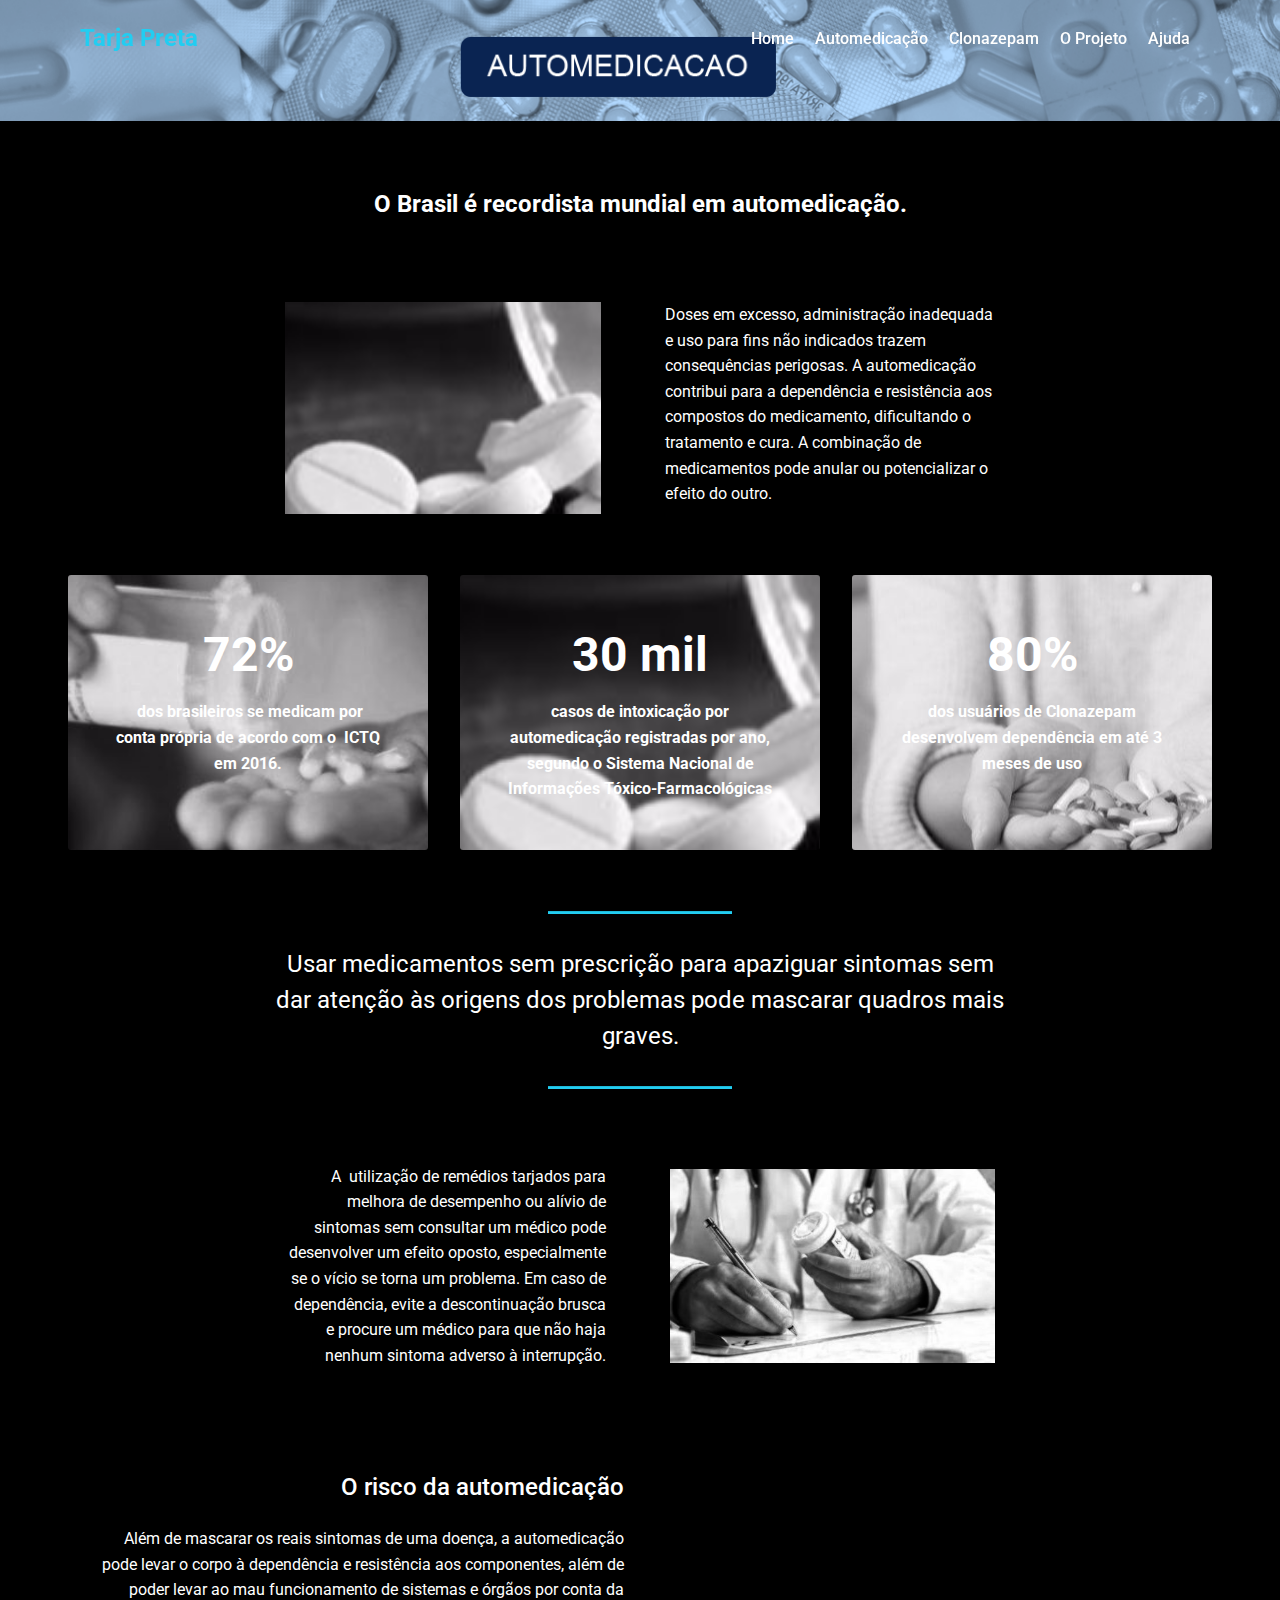
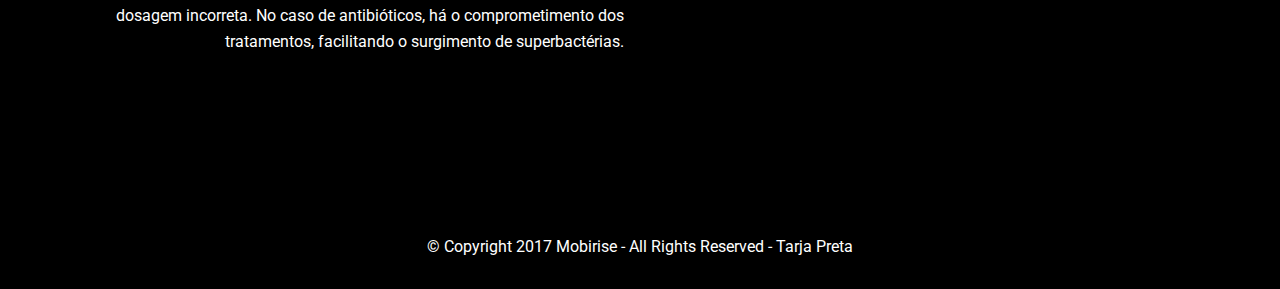
==== page1.html @ 8d2a2f3f "create github pages" ====
<!DOCTYPE html>
<html >
<head>
  <!-- Site made with Mobirise Website Builder v4.7.7, https://mobirise.com -->
  <meta charset="UTF-8">
  <meta http-equiv="X-UA-Compatible" content="IE=edge">
  <meta name="generator" content="Mobirise v4.7.7, mobirise.com">
  <meta name="viewport" content="width=device-width, initial-scale=1, minimum-scale=1">
  <link rel="shortcut icon" href="assets/images/logo-pequeno-100x100.png" type="image/x-icon">
  <meta name="description" content="Web Builder Description">
  <title>Automedicação</title>
  <link rel="stylesheet" href="assets/web/assets/mobirise-icons/mobirise-icons.css">
  <link rel="stylesheet" href="assets/tether/tether.min.css">
  <link rel="stylesheet" href="assets/bootstrap/css/bootstrap.min.css">
  <link rel="stylesheet" href="assets/bootstrap/css/bootstrap-grid.min.css">
  <link rel="stylesheet" href="assets/bootstrap/css/bootstrap-reboot.min.css">
  <link rel="stylesheet" href="assets/dropdown/css/style.css">
  <link rel="stylesheet" href="assets/theme/css/style.css">
  <link rel="stylesheet" href="assets/mobirise/css/mbr-additional.css" type="text/css">
  
  
  
</head>
<body>
  <section class="menu cid-qTkzRZLJNu" once="menu" id="menu1-8">

    

    <nav class="navbar navbar-expand beta-menu navbar-dropdown align-items-center navbar-fixed-top navbar-toggleable-sm bg-color transparent">
        <button class="navbar-toggler navbar-toggler-right" type="button" data-toggle="collapse" data-target="#navbarSupportedContent" aria-controls="navbarSupportedContent" aria-expanded="false" aria-label="Toggle navigation">
            <div class="hamburger">
                <span></span>
                <span></span>
                <span></span>
                <span></span>
            </div>
        </button>
        <div class="menu-logo">
            <div class="navbar-brand">
                
                <span class="navbar-caption-wrap"><a class="navbar-caption text-primary display-5" href="https://mobirise.com">
                        Tarja Preta</a></span>
            </div>
        </div>
        <div class="collapse navbar-collapse" id="navbarSupportedContent">
            <ul class="navbar-nav nav-dropdown nav-right" data-app-modern-menu="true"><li class="nav-item">
                    <a class="nav-link link text-white display-4" href="index.html">
                        
                        Home</a>
                </li><li class="nav-item">
                    <a class="nav-link link text-white display-4" href="page1.html">
                        
                        Automedicação</a>
                </li>
                <li class="nav-item dropdown"><a class="nav-link link text-white display-4" href="page2.html">
                        
                        Clonazepam</a></li><li class="nav-item"><a class="nav-link link text-white display-4" href="page3.html">
                        
                        O Projeto</a></li><li class="nav-item"><a class="nav-link link text-white display-4" href="page4.html">
                        
                        Ajuda</a></li></ul>
            
        </div>
    </nav>
</section>

<section class="engine"><a href="https://mobirise.me/q">free responsive website templates</a></section><section class="mbr-section content5 cid-qTKZDHX40j" id="content5-d">

    

    

    <div class="container">
        <div class="media-container-row">
            <div class="title col-12 col-md-8">
                
                
                
                
            </div>
        </div>
    </div>
</section>

<section class="mbr-section article content10 cid-qTW9pEut7F" id="content10-1d">
    
     

    <div class="container">
        <div class="inner-container" style="width: 66%;">
            <hr class="line" style="width: 25%;">
            <div class="section-text align-center mbr-white mbr-fonts-style display-5"><strong>O Brasil é recordista mundial em automedicação.</strong></div>
            <hr class="line" style="width: 25%;">
        </div>
    </div>
</section>

<section class="mbr-section content6 cid-qTKZOIZbPS" id="content6-e">
    
     
    
    <div class="container">
        <div class="media-container-row">
            <div class="col-12 col-md-8">
                <div class="media-container-row">
                    <div class="mbr-figure" style="width: 105%;">
                      <img src="assets/images/barra-rolagem-2-500x300.jpg" alt="Mobirise" title="">  
                    </div>
                    <div class="media-content">
                        <div class="mbr-section-text">
                            <p class="mbr-text mb-0 mbr-fonts-style display-7">Doses em excesso, administração inadequada e uso para fins não indicados trazem consequências perigosas. A automedicação contribui para a dependência e resistência aos compostos do medicamento, dificultando o tratamento e cura.&nbsp;A combinação de medicamentos pode anular ou potencializar o efeito do outro.</p>
                        </div>
                    </div>
                </div>
            </div>
        </div>
    </div>
</section>

<section class="features13 cid-qTW7LGltua" id="features13-19">

    

    
    <div class="container">
        

        <div class="media-container-row container">
            <div class="card col-12 col-md-6 p-5 m-3 align-center col-lg-4">
                <div class="card-img">
                    <img src="assets/images/barra-rolagem-1-500x300.jpg" alt="Mobirise" title="">
                </div>
                <h4 class="card-title py-2 mbr-fonts-style display-2"><strong>
                    72%</strong></h4>
                <p class="mbr-text mbr-fonts-style display-7"><strong>&nbsp;dos brasileiros se medicam por conta própria de acordo com o &nbsp;ICTQ em 2016.</strong></p>
            </div>
            <div class="card col-12 col-md-6 p-5 m-3 align-center col-lg-4">
                <div class="card-img">
                    <img src="assets/images/barra-rolagem-2-500x300.jpg" alt="Mobirise" title="">
                </div>
                <h4 class="card-title py-2 mbr-fonts-style display-2"><strong>
                    30 mil</strong></h4>
                <p class="mbr-text mbr-fonts-style display-7"><strong>
                    casos de intoxicação por automedicação registradas por ano, segundo o&nbsp;Sistema Nacional de Informações Tóxico-Farmacológicas</strong></p>
            </div>
            <div class="card col-12 col-md-6 p-5 m-3 align-center col-lg-4">
                <div class="card-img">
                    <img src="assets/images/oie-3205246hn3detlv-1-680x453.jpg" alt="Mobirise" title="">
                </div>
                <h4 class="card-title py-2 mbr-fonts-style display-2"><strong>
                    80%</strong></h4>
                <p class="mbr-text mbr-fonts-style display-7"><strong>
                    dos usuários de Clonazepam desenvolvem dependência em até 3 meses de uso</strong></p>
            </div>    
        </div>
</div></section>

<section class="mbr-section article content10 cid-qTWg0b1UxI" id="content10-1e">
    
     

    <div class="container">
        <div class="inner-container" style="width: 66%;">
            <hr class="line" style="width: 25%;">
            <div class="section-text align-center mbr-white mbr-fonts-style display-5"><font color="#22cdf1">Usar medicamentos sem prescrição para apaziguar sintomas sem dar atenção às origens dos problemas pode mascarar quadros mais graves.
</font></div>
            <hr class="line" style="width: 25%;">
        </div>
    </div>
</section>

<section class="mbr-section content7 cid-qTKZUzGWSb" id="content7-f">
          
    

    <div class="container">
        <div class="media-container-row">
            <div class="col-12 col-md-8">
                <div class="media-container-row">
                    <div class="media-content">
                        <div class="mbr-section-text">
                            <p class="mbr-text align-right mb-0 mbr-fonts-style display-7">A&nbsp; utilização de remédios tarjados para melhora de desempenho ou alívio de sintomas sem consultar um médico pode desenvolver um efeito oposto, especialmente se o vício se torna um problema. Em caso de dependência, evite a descontinuação brusca e procure um médico para que não haja nenhum sintoma adverso à interrupção.</p>
                        </div>
                    </div>
                    <div class="mbr-figure" style="width: 110%;">
                     <img src="assets/images/barra-rolagem-5-500x300.jpg" alt="Mobirise" title="">  
                    </div>
                </div>
            </div>
        </div>
    </div>
</section>

<section class="header7 cid-qTWEpQkMTH" id="header7-1p">

    

    

    <div class="container">
        <div class="media-container-row">

            <div class="media-content align-right">
                <h1 class="mbr-section-title mbr-white pb-3 mbr-fonts-style display-5">O risco da automedicação</h1>
                <div class="mbr-section-text mbr-white pb-3">
                    <p class="mbr-text mbr-fonts-style display-7">Além de mascarar os reais sintomas de uma doença, a automedicação pode levar o corpo à dependência e resistência aos componentes, além de poder levar ao mau funcionamento de sistemas e órgãos por conta da dosagem incorreta. No caso de antibióticos, há o comprometimento dos tratamentos, facilitando o surgimento de superbactérias.</p>
                </div>
                
            </div>

            <div class="mbr-figure" style="width: 100%;"><iframe class="mbr-embedded-video" src="https://www.youtube.com/embed/kv5nPQVNWh4?rel=0&amp;amp;showinfo=0&amp;autoplay=0&amp;loop=0" width="1280" height="720" frameborder="0" allowfullscreen></iframe></div>

        </div>
    </div>
</section>

<section once="" class="cid-qTWEsjtRiO" id="footer6-1q">

    

    

    <div class="container">
        <div class="media-container-row align-center mbr-white">
            <div class="col-12">
                <p class="mbr-text mb-0 mbr-fonts-style display-7">
                    © Copyright 2017 Mobirise - All Rights Reserved - Tarja Preta</p>
            </div>
        </div>
    </div>
</section>


  <script src="assets/web/assets/jquery/jquery.min.js"></script>
  <script src="assets/popper/popper.min.js"></script>
  <script src="assets/tether/tether.min.js"></script>
  <script src="assets/bootstrap/js/bootstrap.min.js"></script>
  <script src="assets/smoothscroll/smooth-scroll.js"></script>
  <script src="assets/dropdown/js/script.min.js"></script>
  <script src="assets/touchswipe/jquery.touch-swipe.min.js"></script>
  <script src="assets/theme/js/script.js"></script>
  
  
</body>
</html>
---- assets/web/assets/mobirise-icons/mobirise-icons.css ----
@font-face {
  font-family: 'MobiriseIcons';
  src:  url('mobirise-icons.eot?spat4u');
  src:  url('mobirise-icons.eot?spat4u#iefix') format('embedded-opentype'),
    url('mobirise-icons.ttf?spat4u') format('truetype'),
    url('mobirise-icons.woff?spat4u') format('woff'),
    url('mobirise-icons.svg?spat4u#MobiriseIcons') format('svg');
  font-weight: normal;
  font-style: normal;
}

[class^="mbri-"], [class*=" mbri-"] {
  /* use !important to prevent issues with browser extensions that change fonts */
  font-family: MobiriseIcons !important;
  speak: none;
  font-style: normal;
  font-weight: normal;
  font-variant: normal;
  text-transform: none;
  line-height: 1;

  /* Better Font Rendering =========== */
  -webkit-font-smoothing: antialiased;
  -moz-osx-font-smoothing: grayscale;
}

.mbri-add-submenu:before {
  content: "\e900";
}
.mbri-alert:before {
  content: "\e901";
}
.mbri-align-center:before {
  content: "\e902";
}
.mbri-align-justify:before {
  content: "\e903";
}
.mbri-align-left:before {
  content: "\e904";
}
.mbri-align-right:before {
  content: "\e905";
}
.mbri-android:before {
  content: "\e906";
}
.mbri-apple:before {
  content: "\e907";
}
.mbri-arrow-down:before {
  content: "\e908";
}
.mbri-arrow-next:before {
  content: "\e909";
}
.mbri-arrow-prev:before {
  content: "\e90a";
}
.mbri-arrow-up:before {
  content: "\e90b";
}
.mbri-bold:before {
  content: "\e90c";
}
.mbri-bookmark:before {
  content: "\e90d";
}
.mbri-bootstrap:before {
  content: "\e90e";
}
.mbri-briefcase:before {
  content: "\e90f";
}
.mbri-browse:before {
  content: "\e910";
}
.mbri-bulleted-list:before {
  content: "\e911";
}
.mbri-calendar:before {
  content: "\e912";
}
.mbri-camera:before {
  content: "\e913";
}
.mbri-cart-add:before {
  content: "\e914";
}
.mbri-cart-full:before {
  content: "\e915";
}
.mbri-cash:before {
  content: "\e916";
}
.mbri-change-style:before {
  content: "\e917";
}
.mbri-chat:before {
  content: "\e918";
}
.mbri-clock:before {
  content: "\e919";
}
.mbri-close:before {
  content: "\e91a";
}
.mbri-cloud:before {
  content: "\e91b";
}
.mbri-code:before {
  content: "\e91c";
}
.mbri-contact-form:before {
  content: "\e91d";
}
.mbri-credit-card:before {
  content: "\e91e";
}
.mbri-cursor-click:before {
  content: "\e91f";
}
.mbri-cust-feedback:before {
  content: "\e920";
}
.mbri-database:before {
  content: "\e921";
}
.mbri-delivery:before {
  content: "\e922";
}
.mbri-desktop:before {
  content: "\e923";
}
.mbri-devices:before {
  content: "\e924";
}
.mbri-down:before {
  content: "\e925";
}
.mbri-download:before {
  content: "\e989";
}
.mbri-drag-n-drop:before {
  content: "\e927";
}
.mbri-drag-n-drop2:before {
  content: "\e928";
}
.mbri-edit:before {
  content: "\e929";
}
.mbri-edit2:before {
  content: "\e92a";
}
.mbri-error:before {
  content: "\e92b";
}
.mbri-extension:before {
  content: "\e92c";
}
.mbri-features:before {
  content: "\e92d";
}
.mbri-file:before {
  content: "\e92e";
}
.mbri-flag:before {
  content: "\e92f";
}
.mbri-folder:before {
  content: "\e930";
}
.mbri-gift:before {
  content: "\e931";
}
.mbri-github:before {
  content: "\e932";
}
.mbri-globe:before {
  content: "\e933";
}
.mbri-globe-2:before {
  content: "\e934";
}
.mbri-growing-chart:before {
  content: "\e935";
}
.mbri-hearth:before {
  content: "\e936";
}
.mbri-help:before {
  content: "\e937";
}
.mbri-home:before {
  content: "\e938";
}
.mbri-hot-cup:before {
  content: "\e939";
}
.mbri-idea:before {
  content: "\e93a";
}
.mbri-image-gallery:before {
  content: "\e93b";
}
.mbri-image-slider:before {
  content: "\e93c";
}
.mbri-info:before {
  content: "\e93d";
}
.mbri-italic:before {
  content: "\e93e";
}
.mbri-key:before {
  content: "\e93f";
}
.mbri-laptop:before {
  content: "\e940";
}
.mbri-layers:before {
  content: "\e941";
}
.mbri-left-right:before {
  content: "\e942";
}
.mbri-left:before {
  content: "\e943";
}
.mbri-letter:before {
  content: "\e944";
}
.mbri-like:before {
  content: "\e945";
}
.mbri-link:before {
  content: "\e946";
}
.mbri-lock:before {
  content: "\e947";
}
.mbri-login:before {
  content: "\e948";
}
.mbri-logout:before {
  content: "\e949";
}
.mbri-magic-stick:before {
  content: "\e94a";
}
.mbri-map-pin:before {
  content: "\e94b";
}
.mbri-menu:before {
  content: "\e94c";
}
.mbri-mobile:before {
  content: "\e94d";
}
.mbri-mobile2:before {
  content: "\e94e";
}
.mbri-mobirise:before {
  content: "\e94f";
}
.mbri-more-horizontal:before {
  content: "\e950";
}
.mbri-more-vertical:before {
  content: "\e951";
}
.mbri-music:before {
  content: "\e952";
}
.mbri-new-file:before {
  content: "\e953";
}
.mbri-numbered-list:before {
  content: "\e954";
}
.mbri-opened-folder:before {
  content: "\e955";
}
.mbri-pages:before {
  content: "\e956";
}
.mbri-paper-plane:before {
  content: "\e957";
}
.mbri-paperclip:before {
  content: "\e958";
}
.mbri-photo:before {
  content: "\e959";
}
.mbri-photos:before {
  content: "\e95a";
}
.mbri-pin:before {
  content: "\e95b";
}
.mbri-play:before {
  content: "\e95c";
}
.mbri-plus:before {
  content: "\e95d";
}
.mbri-preview:before {
  content: "\e95e";
}
.mbri-print:before {
  content: "\e95f";
}
.mbri-protect:before {
  content: "\e960";
}
.mbri-question:before {
  content: "\e961";
}
.mbri-quote-left:before {
  content: "\e962";
}
.mbri-quote-right:before {
  content: "\e963";
}
.mbri-refresh:before {
  content: "\e964";
}
.mbri-responsive:before {
  content: "\e965";
}
.mbri-right:before {
  content: "\e966";
}
.mbri-rocket:before {
  content: "\e967";
}
.mbri-sad-face:before {
  content: "\e968";
}
.mbri-sale:before {
  content: "\e969";
}
.mbri-save:before {
  content: "\e96a";
}
.mbri-search:before {
  content: "\e96b";
}
.mbri-setting:before {
  content: "\e96c";
}
.mbri-setting2:before {
  content: "\e96d";
}
.mbri-setting3:before {
  content: "\e96e";
}
.mbri-share:before {
  content: "\e96f";
}
.mbri-shopping-bag:before {
  content: "\e970";
}
.mbri-shopping-basket:before {
  content: "\e971";
}
.mbri-shopping-cart:before {
  content: "\e972";
}
.mbri-sites:before {
  content: "\e973";
}
.mbri-smile-face:before {
  content: "\e974";
}
.mbri-speed:before {
  content: "\e975";
}
.mbri-star:before {
  content: "\e976";
}
.mbri-success:before {
  content: "\e977";
}
.mbri-sun:before {
  content: "\e978";
}
.mbri-sun2:before {
  content: "\e979";
}
.mbri-tablet:before {
  content: "\e97a";
}
.mbri-tablet-vertical:before {
  content: "\e97b";
}
.mbri-target:before {
  content: "\e97c";
}
.mbri-timer:before {
  content: "\e97d";
}
.mbri-to-ftp:before {
  content: "\e97e";
}
.mbri-to-local-drive:before {
  content: "\e97f";
}
.mbri-touch-swipe:before {
  content: "\e980";
}
.mbri-touch:before {
  content: "\e981";
}
.mbri-trash:before {
  content: "\e982";
}
.mbri-underline:before {
  content: "\e983";
}
.mbri-unlink:before {
  content: "\e984";
}
.mbri-unlock:before {
  content: "\e985";
}
.mbri-up-down:before {
  content: "\e986";
}
.mbri-up:before {
  content: "\e987";
}
.mbri-update:before {
  content: "\e988";
}
.mbri-upload:before {
 content: "\e926"; 
}
.mbri-user:before {
  content: "\e98a";
}
.mbri-user2:before {
  content: "\e98b";
}
.mbri-users:before {
  content: "\e98c";
}
.mbri-video:before {
  content: "\e98d";
}
.mbri-video-play:before {
  content: "\e98e";
}
.mbri-watch:before {
  content: "\e98f";
}
.mbri-website-theme:before {
  content: "\e990";
}
.mbri-wifi:before {
  content: "\e991";
}
.mbri-windows:before {
  content: "\e992";
}
.mbri-zoom-out:before {
  content: "\e993";
}
.mbri-redo:before {
  content: "\e994";
}
.mbri-undo:before {
  content: "\e995";
}
---- assets/dropdown/css/style.css ----
.navbar-dropdown {
  left: 0;
  padding: 0;
  position: absolute;
  right: 0;
  top: 0;
  transition: all 0.45s ease;
  z-index: 1030;
  background: #282828; }
  .navbar-dropdown .navbar-logo {
    margin-right: 0.8rem;
    transition: margin 0.3s ease-in-out;
    vertical-align: middle; }
    .navbar-dropdown .navbar-logo img {
      height: 3.125rem;
      transition: all 0.3s ease-in-out; }
    .navbar-dropdown .navbar-logo.mbr-iconfont {
      font-size: 3.125rem;
      line-height: 3.125rem; }
  .navbar-dropdown .navbar-caption {
    font-weight: 700;
    white-space: normal;
    vertical-align: -4px;
    line-height: 3.125rem !important; }
    .navbar-dropdown .navbar-caption, .navbar-dropdown .navbar-caption:hover {
      color: inherit;
      text-decoration: none; }
  .navbar-dropdown .mbr-iconfont + .navbar-caption {
    vertical-align: -1px; }
  .navbar-dropdown.navbar-fixed-top {
    position: fixed; }
  .navbar-dropdown .navbar-brand span {
    vertical-align: -4px; }
  .navbar-dropdown.bg-color.transparent {
    background: none; }
  .navbar-dropdown.navbar-short .navbar-brand {
    padding: 0.625rem 0; }
    .navbar-dropdown.navbar-short .navbar-brand span {
      vertical-align: -1px; }
  .navbar-dropdown.navbar-short .navbar-caption {
    line-height: 2.375rem !important;
    vertical-align: -2px; }
  .navbar-dropdown.navbar-short .navbar-logo {
    margin-right: 0.5rem; }
    .navbar-dropdown.navbar-short .navbar-logo img {
      height: 2.375rem; }
    .navbar-dropdown.navbar-short .navbar-logo.mbr-iconfont {
      font-size: 2.375rem;
      line-height: 2.375rem; }
  .navbar-dropdown.navbar-short .mbr-table-cell {
    height: 3.625rem; }
  .navbar-dropdown .navbar-close {
    left: 0.6875rem;
    position: fixed;
    top: 0.75rem;
    z-index: 1000; }
  .navbar-dropdown .hamburger-icon {
    content: "";
    display: inline-block;
    vertical-align: middle;
    width: 16px;
    -webkit-box-shadow: 0 -6px 0 1px #282828,0 0 0 1px #282828,0 6px 0 1px #282828;
    -moz-box-shadow: 0 -6px 0 1px #282828,0 0 0 1px #282828,0 6px 0 1px #282828;
    box-shadow: 0 -6px 0 1px #282828,0 0 0 1px #282828,0 6px 0 1px #282828; }

.dropdown-menu .dropdown-toggle[data-toggle="dropdown-submenu"]::after {
  border-bottom: 0.35em solid transparent;
  border-left: 0.35em solid;
  border-right: 0;
  border-top: 0.35em solid transparent;
  margin-left: 0.3rem; }

.dropdown-menu .dropdown-item:focus {
  outline: 0; }

.nav-dropdown {
  font-size: 0.75rem;
  font-weight: 500;
  height: auto !important; }
  .nav-dropdown .nav-btn {
    padding-left: 1rem; }
  .nav-dropdown .link {
    margin: .667em 1.667em;
    font-weight: 500;
    padding: 0;
    transition: color .2s ease-in-out; }
    .nav-dropdown .link.dropdown-toggle {
      margin-right: 2.583em; }
      .nav-dropdown .link.dropdown-toggle::after {
        margin-left: .25rem;
        border-top: 0.35em solid;
        border-right: 0.35em solid transparent;
        border-left: 0.35em solid transparent;
        border-bottom: 0; }
      .nav-dropdown .link.dropdown-toggle[aria-expanded="true"] {
        margin: 0;
        padding: 0.667em 3.263em  0.667em 1.667em; }
  .nav-dropdown .link::after,
  .nav-dropdown .dropdown-item::after {
    color: inherit; }
  .nav-dropdown .btn {
    font-size: 0.75rem;
    font-weight: 700;
    letter-spacing: 0;
    margin-bottom: 0;
    padding-left: 1.25rem;
    padding-right: 1.25rem; }
  .nav-dropdown .dropdown-menu {
    border-radius: 0;
    border: 0;
    left: 0;
    margin: 0;
    padding-bottom: 1.25rem;
    padding-top: 1.25rem;
    position: relative; }
  .nav-dropdown .dropdown-submenu {
    margin-left: 0.125rem;
    top: 0; }
  .nav-dropdown .dropdown-item {
    font-weight: 500;
    line-height: 2;
    padding: 0.3846em 4.615em 0.3846em 1.5385em;
    position: relative;
    transition: color .2s ease-in-out, background-color .2s ease-in-out; }
    .nav-dropdown .dropdown-item::after {
      margin-top: -0.3077em;
      position: absolute;
      right: 1.1538em;
      top: 50%; }
    .nav-dropdown .dropdown-item:focus, .nav-dropdown .dropdown-item:hover {
      background: none; }

@media (max-width: 767px) {
  .nav-dropdown.navbar-toggleable-sm {
    bottom: 0;
    display: none;
    left: 0;
    overflow-x: hidden;
    position: fixed;
    top: 0;
    transform: translateX(-100%);
    -ms-transform: translateX(-100%);
    -webkit-transform: translateX(-100%);
    width: 18.75rem;
    z-index: 999; } }
.nav-dropdown.navbar-toggleable-xl {
  bottom: 0;
  display: none;
  left: 0;
  overflow-x: hidden;
  position: fixed;
  top: 0;
  transform: translateX(-100%);
  -ms-transform: translateX(-100%);
  -webkit-transform: translateX(-100%);
  width: 18.75rem;
  z-index: 999; }

.nav-dropdown-sm {
  display: block !important;
  overflow-x: hidden;
  overflow: auto;
  padding-top: 3.875rem; }
  .nav-dropdown-sm::after {
    content: "";
    display: block;
    height: 3rem;
    width: 100%; }
  .nav-dropdown-sm.collapse.in ~ .navbar-close {
    display: block !important; }
  .nav-dropdown-sm.collapsing, .nav-dropdown-sm.collapse.in {
    transform: translateX(0);
    -ms-transform: translateX(0);
    -webkit-transform: translateX(0);
    transition: all 0.25s ease-out;
    -webkit-transition: all 0.25s ease-out;
    background: #282828; }
  .nav-dropdown-sm.collapsing[aria-expanded="false"] {
    transform: translateX(-100%);
    -ms-transform: translateX(-100%);
    -webkit-transform: translateX(-100%); }
  .nav-dropdown-sm .nav-item {
    display: block;
    margin-left: 0 !important;
    padding-left: 0; }
  .nav-dropdown-sm .link,
  .nav-dropdown-sm .dropdown-item {
    border-top: 1px dotted rgba(255, 255, 255, 0.1);
    font-size: 0.8125rem;
    line-height: 1.6;
    margin: 0 !important;
    padding: 0.875rem 2.4rem 0.875rem 1.5625rem !important;
    position: relative;
    white-space: normal; }
    .nav-dropdown-sm .link:focus, .nav-dropdown-sm .link:hover,
    .nav-dropdown-sm .dropdown-item:focus,
    .nav-dropdown-sm .dropdown-item:hover {
      background: rgba(0, 0, 0, 0.2) !important;
      color: #c0a375; }
  .nav-dropdown-sm .nav-btn {
    position: relative;
    padding: 1.5625rem 1.5625rem 0 1.5625rem; }
    .nav-dropdown-sm .nav-btn::before {
      border-top: 1px dotted rgba(255, 255, 255, 0.1);
      content: "";
      left: 0;
      position: absolute;
      top: 0;
      width: 100%; }
    .nav-dropdown-sm .nav-btn + .nav-btn {
      padding-top: 0.625rem; }
      .nav-dropdown-sm .nav-btn + .nav-btn::before {
        display: none; }
  .nav-dropdown-sm .btn {
    padding: 0.625rem 0; }
  .nav-dropdown-sm .dropdown-toggle[data-toggle="dropdown-submenu"]::after {
    margin-left: .25rem;
    border-top: 0.35em solid;
    border-right: 0.35em solid transparent;
    border-left: 0.35em solid transparent;
    border-bottom: 0; }
  .nav-dropdown-sm .dropdown-toggle[data-toggle="dropdown-submenu"][aria-expanded="true"]::after {
    border-top: 0;
    border-right: 0.35em solid transparent;
    border-left: 0.35em solid transparent;
    border-bottom: 0.35em solid; }
  .nav-dropdown-sm .dropdown-menu {
    margin: 0;
    padding: 0;
    position: relative;
    top: 0;
    left: 0;
    width: 100%;
    border: 0;
    float: none;
    border-radius: 0;
    background: none; }
  .nav-dropdown-sm .dropdown-submenu {
    left: 100%;
    margin-left: 0.125rem;
    margin-top: -1.25rem;
    top: 0; }

.navbar-toggleable-sm .nav-dropdown .dropdown-menu {
  position: absolute; }

.navbar-toggleable-sm .nav-dropdown .dropdown-submenu {
  left: 100%;
  margin-left: 0.125rem;
  margin-top: -1.25rem;
  top: 0; }

.navbar-toggleable-sm.opened .nav-dropdown .dropdown-menu {
  position: relative; }

.navbar-toggleable-sm.opened .nav-dropdown .dropdown-submenu {
  left: 0;
  margin-left: 00rem;
  margin-top: 0rem;
  top: 0; }

.is-builder .nav-dropdown.collapsing {
  transition: none !important; }

/*# sourceMappingURL=style.css.map */
---- assets/theme/css/style.css ----
/*!
 * Mobirise v4 theme (https://mobirise.com/)
 * Copyright 2017 Mobirise
 */
section {
  background-color: #eeeeee; }

section,
.container,
.container-fluid {
  position: relative;
  word-wrap: break-word; }

a.mbr-iconfont:hover {
  text-decoration: none; }

.article .lead p, .article .lead ul, .article .lead ol, .article .lead pre, .article .lead blockquote {
  margin-bottom: 0; }

a {
  font-style: normal;
  font-weight: 400;
  cursor: pointer; }
  a, a:hover {
    text-decoration: none; }

figure {
  margin-bottom: 0; }

body {
  color: #232323; }

h1, h2, h3, h4, h5, h6,
.h1, .h2, .h3, .h4, .h5, .h6,
.display-1, .display-2, .display-3, .display-4 {
  line-height: 1;
  word-break: break-word;
  word-wrap: break-word; }

b, strong {
  font-weight: bold; }

blockquote {
  padding: 10px 0 10px 20px;
  position: relative;
  border-left: 2px solid;
  border-color: #ff3366; }

input:-webkit-autofill, input:-webkit-autofill:hover, input:-webkit-autofill:focus, input:-webkit-autofill:active {
  transition-delay: 9999s;
  transition-property: background-color, color; }

textarea[type="hidden"] {
  display: none; }

body {
  position: relative; }

section {
  background-position: 50% 50%;
  background-repeat: no-repeat;
  background-size: cover; }
  section .mbr-background-video,
  section .mbr-background-video-preview {
    position: absolute;
    bottom: 0;
    left: 0;
    right: 0;
    top: 0; }

.hidden {
  visibility: hidden; }

.mbr-z-index20 {
  z-index: 20; }

/*! Base colors */
.mbr-white {
  color: #ffffff; }

.mbr-black {
  color: #000000; }

.mbr-bg-white {
  background-color: #ffffff; }

.mbr-bg-black {
  background-color: #000000; }

/*! Text-aligns */
.align-left {
  text-align: left; }

.align-center {
  text-align: center; }

.align-right {
  text-align: right; }

@media (max-width: 767px) {
  .align-left, .align-center, .align-right, .mbr-section-btn, .mbr-section-title {
    text-align: center; } }
/*! Font-weight  */
.mbr-light {
  font-weight: 300; }

.mbr-regular {
  font-weight: 400; }

.mbr-semibold {
  font-weight: 500; }

.mbr-bold {
  font-weight: 700; }

/*! Media  */
.media-size-item {
  -webkit-flex: 1 1 auto;
  -moz-flex: 1 1 auto;
  -ms-flex: 1 1 auto;
  -o-flex: 1 1 auto;
  flex: 1 1 auto; }

.media-content {
  -webkit-flex-basis: 100%;
  flex-basis: 100%; }

.media-container-row {
  display: -ms-flexbox;
  display: -webkit-flex;
  display: flex;
  -webkit-flex-direction: row;
  -ms-flex-direction: row;
  flex-direction: row;
  -webkit-flex-wrap: wrap;
  -ms-flex-wrap: wrap;
  flex-wrap: wrap;
  -webkit-justify-content: center;
  -ms-flex-pack: center;
  justify-content: center;
  -webkit-align-content: center;
  -ms-flex-line-pack: center;
  align-content: center;
  -webkit-align-items: start;
  -ms-flex-align: start;
  align-items: start; }
  .media-container-row .media-size-item {
    width: 400px; }

.media-container-column {
  display: -ms-flexbox;
  display: -webkit-flex;
  display: flex;
  -webkit-flex-direction: column;
  -ms-flex-direction: column;
  flex-direction: column;
  -webkit-flex-wrap: wrap;
  -ms-flex-wrap: wrap;
  flex-wrap: wrap;
  -webkit-justify-content: center;
  -ms-flex-pack: center;
  justify-content: center;
  -webkit-align-content: center;
  -ms-flex-line-pack: center;
  align-content: center;
  -webkit-align-items: stretch;
  -ms-flex-align: stretch;
  align-items: stretch; }
  .media-container-column > * {
    width: 100%; }

@media (min-width: 992px) {
  .media-container-row {
    -webkit-flex-wrap: nowrap;
    -ms-flex-wrap: nowrap;
    flex-wrap: nowrap; } }
figure {
  overflow: hidden; }

figure[mbr-media-size] {
  transition: width 0.1s; }

.mbr-figure img, .mbr-figure iframe {
  display: block;
  width: 100%; }

.card {
  background-color: transparent;
  border: none; }

.card-img {
  text-align: center;
  flex-shrink: 0; }

.media {
  max-width: 100%;
  margin: 0 auto; }

.mbr-figure {
  -ms-flex-item-align: center;
  -ms-grid-row-align: center;
  -webkit-align-self: center;
  align-self: center; }

.media-container > div {
  max-width: 100%; }

.mbr-figure img, .card-img img {
  width: 100%; }

@media (max-width: 991px) {
  .media-size-item {
    width: auto !important; }

  .media {
    width: auto; }

  .mbr-figure {
    width: 100% !important; } }
/*! Buttons */
.mbr-section-btn {
  margin-left: -.25rem;
  margin-right: -.25rem;
  font-size: 0; }

nav .mbr-section-btn {
  margin-left: 0rem;
  margin-right: 0rem; }

/*! Btn icon margin */
.btn .mbr-iconfont, .btn.btn-sm .mbr-iconfont {
  cursor: pointer;
  margin-right: 0.5rem; }

.btn.btn-md .mbr-iconfont, .btn.btn-md .mbr-iconfont {
  margin-right: 0.8rem; }

.mbr-regular {
  font-weight: 400; }

.mbr-semibold {
  font-weight: 500; }

.mbr-bold {
  font-weight: 700; }

[type="submit"] {
  -webkit-appearance: none; }

/*! Full-screen */
.mbr-fullscreen .mbr-overlay {
  min-height: 100vh; }

.mbr-fullscreen {
  display: flex;
  display: -webkit-flex;
  display: -moz-flex;
  display: -ms-flex;
  display: -o-flex;
  align-items: center;
  -webkit-align-items: center;
  min-height: 100vh;
  padding-top: 3rem;
  padding-bottom: 3rem; }

/*! Map */
.map {
  height: 25rem;
  position: relative; }
  .map iframe {
    width: 100%;
    height: 100%; }

/* Form */
.form-asterisk {
  font-family: initial;
  position: absolute;
  top: -2px;
  font-weight: normal; }

/*! Scroll to top arrow */
.mbr-arrow-up {
  bottom: 25px;
  right: 90px;
  position: fixed;
  text-align: right;
  z-index: 5000;
  color: #ffffff;
  font-size: 32px;
  transform: rotate(180deg);
  -webkit-transform: rotate(180deg); }

.mbr-arrow-up a {
  background: rgba(0, 0, 0, 0.2);
  border-radius: 3px;
  color: #fff;
  display: inline-block;
  height: 60px;
  width: 60px;
  outline-style: none !important;
  position: relative;
  text-decoration: none;
  transition: all .3s ease-in-out;
  cursor: pointer;
  text-align: center; }
  .mbr-arrow-up a:hover {
    background-color: rgba(0, 0, 0, 0.4); }
  .mbr-arrow-up a i {
    line-height: 60px; }

.mbr-arrow-up-icon {
  display: block;
  color: #fff; }

.mbr-arrow-up-icon::before {
  content: "\203a";
  display: inline-block;
  font-family: serif;
  font-size: 32px;
  line-height: 1;
  font-style: normal;
  position: relative;
  top: 6px;
  left: -4px;
  -webkit-transform: rotate(-90deg);
  transform: rotate(-90deg); }

/*! Arrow Down */
.mbr-arrow {
  position: absolute;
  bottom: 45px;
  left: 50%;
  width: 60px;
  height: 60px;
  cursor: pointer;
  background-color: rgba(80, 80, 80, 0.5);
  border-radius: 50%;
  -webkit-transform: translateX(-50%);
  transform: translateX(-50%); }
  .mbr-arrow > a {
    display: inline-block;
    text-decoration: none;
    outline-style: none;
    -webkit-animation: arrowdown 1.7s ease-in-out infinite;
    animation: arrowdown 1.7s ease-in-out infinite; }
    .mbr-arrow > a > i {
      position: absolute;
      top: -2px;
      left: 15px;
      font-size: 2rem; }

@keyframes arrowdown {
  0% {
    transform: translateY(0px);
    -webkit-transform: translateY(0px); }
  50% {
    transform: translateY(-5px);
    -webkit-transform: translateY(-5px); }
  100% {
    transform: translateY(0px);
    -webkit-transform: translateY(0px); } }
@-webkit-keyframes arrowdown {
  0% {
    transform: translateY(0px);
    -webkit-transform: translateY(0px); }
  50% {
    transform: translateY(-5px);
    -webkit-transform: translateY(-5px); }
  100% {
    transform: translateY(0px);
    -webkit-transform: translateY(0px); } }
@media (max-width: 500px) {
  .mbr-arrow-up {
    left: 50%;
    right: auto;
    transform: translateX(-50%) rotate(180deg);
    -webkit-transform: translateX(-50%) rotate(180deg); } }
/*Gradients animation*/
@keyframes gradient-animation {
  from {
    background-position: 0% 100%;
    animation-timing-function: ease-in-out; }
  to {
    background-position: 100% 0%;
    animation-timing-function: ease-in-out; } }
@-webkit-keyframes gradient-animation {
  from {
    background-position: 0% 100%;
    animation-timing-function: ease-in-out; }
  to {
    background-position: 100% 0%;
    animation-timing-function: ease-in-out; } }
.bg-gradient {
  background-size: 200% 200%;
  animation: gradient-animation 5s infinite alternate;
  -webkit-animation: gradient-animation 5s infinite alternate; }

.menu .navbar-brand {
  display: -webkit-flex; }
  .menu .navbar-brand span {
    display: flex;
    display: -webkit-flex; }
  .menu .navbar-brand .navbar-caption-wrap {
    display: -webkit-flex; }
  .menu .navbar-brand .navbar-logo img {
    display: -webkit-flex; }
@media (min-width: 768px) and (max-width: 991px) {
  .menu .navbar-toggleable-sm .navbar-nav {
    display: -webkit-box;
    display: -webkit-flex;
    display: -ms-flexbox; } }
@media (min-width: 992px) {
  .menu .navbar-nav.nav-dropdown {
    display: -webkit-flex; }
  .menu .navbar-toggleable-sm .navbar-collapse {
    display: -webkit-flex !important; } }

/*# sourceMappingURL=style.css.map */
.engine {
	position: absolute;
	text-indent: -2400px;
	text-align: center;
	padding: 0;
	top: 0;
	left: -2400px;
}
---- assets/mobirise/css/mbr-additional.css ----
@import url(https://fonts.googleapis.com/css?family=Roboto:100,100i,300,300i,400,400i,500,500i,700,700i,900,900i);





body {
  font-style: normal;
  line-height: 1.5;
}
.mbr-section-title {
  font-style: normal;
  line-height: 1.2;
}
.mbr-section-subtitle {
  line-height: 1.3;
}
.mbr-text {
  font-style: normal;
  line-height: 1.6;
}
.display-1 {
  font-family: 'Roboto', sans-serif;
  font-size: 4.25rem;
}
.display-1 > .mbr-iconfont {
  font-size: 6.8rem;
}
.display-2 {
  font-family: 'Roboto', sans-serif;
  font-size: 3rem;
}
.display-2 > .mbr-iconfont {
  font-size: 4.8rem;
}
.display-4 {
  font-family: 'Roboto', sans-serif;
  font-size: 1rem;
}
.display-4 > .mbr-iconfont {
  font-size: 1.6rem;
}
.display-5 {
  font-family: 'Roboto', sans-serif;
  font-size: 1.5rem;
}
.display-5 > .mbr-iconfont {
  font-size: 2.4rem;
}
.display-7 {
  font-family: 'Roboto', sans-serif;
  font-size: 1rem;
}
.display-7 > .mbr-iconfont {
  font-size: 1.6rem;
}
/* ---- Fluid typography for mobile devices ---- */
/* 1.4 - font scale ratio ( bootstrap == 1.42857 ) */
/* 100vw - current viewport width */
/* (48 - 20)  48 == 48rem == 768px, 20 == 20rem == 320px(minimal supported viewport) */
/* 0.65 - min scale variable, may vary */
@media (max-width: 768px) {
  .display-1 {
    font-size: 3.4rem;
    font-size: calc( 2.1374999999999997rem + (4.25 - 2.1374999999999997) * ((100vw - 20rem) / (48 - 20)));
    line-height: calc( 1.4 * (2.1374999999999997rem + (4.25 - 2.1374999999999997) * ((100vw - 20rem) / (48 - 20))));
  }
  .display-2 {
    font-size: 2.4rem;
    font-size: calc( 1.7rem + (3 - 1.7) * ((100vw - 20rem) / (48 - 20)));
    line-height: calc( 1.4 * (1.7rem + (3 - 1.7) * ((100vw - 20rem) / (48 - 20))));
  }
  .display-4 {
    font-size: 0.8rem;
    font-size: calc( 1rem + (1 - 1) * ((100vw - 20rem) / (48 - 20)));
    line-height: calc( 1.4 * (1rem + (1 - 1) * ((100vw - 20rem) / (48 - 20))));
  }
  .display-5 {
    font-size: 1.2rem;
    font-size: calc( 1.175rem + (1.5 - 1.175) * ((100vw - 20rem) / (48 - 20)));
    line-height: calc( 1.4 * (1.175rem + (1.5 - 1.175) * ((100vw - 20rem) / (48 - 20))));
  }
}
/* Buttons */
.btn {
  font-weight: 500;
  border-width: 2px;
  font-style: normal;
  letter-spacing: 1px;
  margin: .4rem .8rem;
  white-space: normal;
  -webkit-transition: all 0.3s ease-in-out;
  -moz-transition: all 0.3s ease-in-out;
  transition: all 0.3s ease-in-out;
  padding: 1rem 3rem;
  border-radius: 3px;
  display: inline-flex;
  align-items: center;
  justify-content: center;
  word-break: break-word;
}
.btn-sm {
  font-weight: 500;
  letter-spacing: 1px;
  -webkit-transition: all 0.3s ease-in-out;
  -moz-transition: all 0.3s ease-in-out;
  transition: all 0.3s ease-in-out;
  padding: 0.6rem 1.5rem;
  border-radius: 3px;
}
.btn-md {
  font-weight: 500;
  letter-spacing: 1px;
  margin: .4rem .8rem !important;
  -webkit-transition: all 0.3s ease-in-out;
  -moz-transition: all 0.3s ease-in-out;
  transition: all 0.3s ease-in-out;
  padding: 1rem 3rem;
  border-radius: 3px;
}
.btn-lg {
  font-weight: 500;
  letter-spacing: 1px;
  margin: .4rem .8rem !important;
  -webkit-transition: all 0.3s ease-in-out;
  -moz-transition: all 0.3s ease-in-out;
  transition: all 0.3s ease-in-out;
  padding: 1.2rem 3.2rem;
  border-radius: 3px;
}
.bg-primary {
  background-color: #22cdf1 !important;
}
.bg-success {
  background-color: #22cdf1 !important;
}
.bg-info {
  background-color: #000000 !important;
}
.bg-warning {
  background-color: #22cdf1 !important;
}
.bg-danger {
  background-color: #cc2952 !important;
}
.btn-primary,
.btn-primary:active {
  background-color: #22cdf1 !important;
  border-color: #22cdf1 !important;
  color: #ffffff !important;
}
.btn-primary:hover,
.btn-primary:focus,
.btn-primary.focus,
.btn-primary.active {
  color: #ffffff !important;
  background-color: #0c9cbb !important;
  border-color: #0c9cbb !important;
}
.btn-primary.disabled,
.btn-primary:disabled {
  color: #ffffff !important;
  background-color: #0c9cbb !important;
  border-color: #0c9cbb !important;
}
.btn-secondary,
.btn-secondary:active {
  background-color: #22cdf1 !important;
  border-color: #22cdf1 !important;
  color: #ffffff !important;
}
.btn-secondary:hover,
.btn-secondary:focus,
.btn-secondary.focus,
.btn-secondary.active {
  color: #ffffff !important;
  background-color: #0c9cbb !important;
  border-color: #0c9cbb !important;
}
.btn-secondary.disabled,
.btn-secondary:disabled {
  color: #ffffff !important;
  background-color: #0c9cbb !important;
  border-color: #0c9cbb !important;
}
.btn-info,
.btn-info:active {
  background-color: #000000 !important;
  border-color: #000000 !important;
  color: #ffffff !important;
}
.btn-info:hover,
.btn-info:focus,
.btn-info.focus,
.btn-info.active {
  color: #ffffff !important;
  background-color: #000000 !important;
  border-color: #000000 !important;
}
.btn-info.disabled,
.btn-info:disabled {
  color: #ffffff !important;
  background-color: #000000 !important;
  border-color: #000000 !important;
}
.btn-success,
.btn-success:active {
  background-color: #22cdf1 !important;
  border-color: #22cdf1 !important;
  color: #ffffff !important;
}
.btn-success:hover,
.btn-success:focus,
.btn-success.focus,
.btn-success.active {
  color: #ffffff !important;
  background-color: #0c9cbb !important;
  border-color: #0c9cbb !important;
}
.btn-success.disabled,
.btn-success:disabled {
  color: #ffffff !important;
  background-color: #0c9cbb !important;
  border-color: #0c9cbb !important;
}
.btn-warning,
.btn-warning:active {
  background-color: #22cdf1 !important;
  border-color: #22cdf1 !important;
  color: #ffffff !important;
}
.btn-warning:hover,
.btn-warning:focus,
.btn-warning.focus,
.btn-warning.active {
  color: #ffffff !important;
  background-color: #0c9cbb !important;
  border-color: #0c9cbb !important;
}
.btn-warning.disabled,
.btn-warning:disabled {
  color: #ffffff !important;
  background-color: #0c9cbb !important;
  border-color: #0c9cbb !important;
}
.btn-danger,
.btn-danger:active {
  background-color: #cc2952 !important;
  border-color: #cc2952 !important;
  color: #ffffff !important;
}
.btn-danger:hover,
.btn-danger:focus,
.btn-danger.focus,
.btn-danger.active {
  color: #ffffff !important;
  background-color: #8c1c38 !important;
  border-color: #8c1c38 !important;
}
.btn-danger.disabled,
.btn-danger:disabled {
  color: #ffffff !important;
  background-color: #8c1c38 !important;
  border-color: #8c1c38 !important;
}
.btn-white {
  color: #333333 !important;
}
.btn-white,
.btn-white:active {
  background-color: #ffffff !important;
  border-color: #ffffff !important;
  color: #808080 !important;
}
.btn-white:hover,
.btn-white:focus,
.btn-white.focus,
.btn-white.active {
  color: #808080 !important;
  background-color: #d9d9d9 !important;
  border-color: #d9d9d9 !important;
}
.btn-white.disabled,
.btn-white:disabled {
  color: #808080 !important;
  background-color: #d9d9d9 !important;
  border-color: #d9d9d9 !important;
}
.btn-black,
.btn-black:active {
  background-color: #333333 !important;
  border-color: #333333 !important;
  color: #ffffff !important;
}
.btn-black:hover,
.btn-black:focus,
.btn-black.focus,
.btn-black.active {
  color: #ffffff !important;
  background-color: #0d0d0d !important;
  border-color: #0d0d0d !important;
}
.btn-black.disabled,
.btn-black:disabled {
  color: #ffffff !important;
  background-color: #0d0d0d !important;
  border-color: #0d0d0d !important;
}
.btn-primary-outline,
.btn-primary-outline:active {
  background: none;
  border-color: #0a88a3;
  color: #0a88a3;
}
.btn-primary-outline:hover,
.btn-primary-outline:focus,
.btn-primary-outline.focus,
.btn-primary-outline.active {
  color: #ffffff;
  background-color: #22cdf1;
  border-color: #22cdf1;
}
.btn-primary-outline.disabled,
.btn-primary-outline:disabled {
  color: #ffffff !important;
  background-color: #22cdf1 !important;
  border-color: #22cdf1 !important;
}
.btn-secondary-outline,
.btn-secondary-outline:active {
  background: none;
  border-color: #0a88a3;
  color: #0a88a3;
}
.btn-secondary-outline:hover,
.btn-secondary-outline:focus,
.btn-secondary-outline.focus,
.btn-secondary-outline.active {
  color: #ffffff;
  background-color: #22cdf1;
  border-color: #22cdf1;
}
.btn-secondary-outline.disabled,
.btn-secondary-outline:disabled {
  color: #ffffff !important;
  background-color: #22cdf1 !important;
  border-color: #22cdf1 !important;
}
.btn-info-outline,
.btn-info-outline:active {
  background: none;
  border-color: #000000;
  color: #000000;
}
.btn-info-outline:hover,
.btn-info-outline:focus,
.btn-info-outline.focus,
.btn-info-outline.active {
  color: #ffffff;
  background-color: #000000;
  border-color: #000000;
}
.btn-info-outline.disabled,
.btn-info-outline:disabled {
  color: #ffffff !important;
  background-color: #000000 !important;
  border-color: #000000 !important;
}
.btn-success-outline,
.btn-success-outline:active {
  background: none;
  border-color: #0a88a3;
  color: #0a88a3;
}
.btn-success-outline:hover,
.btn-success-outline:focus,
.btn-success-outline.focus,
.btn-success-outline.active {
  color: #ffffff;
  background-color: #22cdf1;
  border-color: #22cdf1;
}
.btn-success-outline.disabled,
.btn-success-outline:disabled {
  color: #ffffff !important;
  background-color: #22cdf1 !important;
  border-color: #22cdf1 !important;
}
.btn-warning-outline,
.btn-warning-outline:active {
  background: none;
  border-color: #0a88a3;
  color: #0a88a3;
}
.btn-warning-outline:hover,
.btn-warning-outline:focus,
.btn-warning-outline.focus,
.btn-warning-outline.active {
  color: #ffffff;
  background-color: #22cdf1;
  border-color: #22cdf1;
}
.btn-warning-outline.disabled,
.btn-warning-outline:disabled {
  color: #ffffff !important;
  background-color: #22cdf1 !important;
  border-color: #22cdf1 !important;
}
.btn-danger-outline,
.btn-danger-outline:active {
  background: none;
  border-color: #771830;
  color: #771830;
}
.btn-danger-outline:hover,
.btn-danger-outline:focus,
.btn-danger-outline.focus,
.btn-danger-outline.active {
  color: #ffffff;
  background-color: #cc2952;
  border-color: #cc2952;
}
.btn-danger-outline.disabled,
.btn-danger-outline:disabled {
  color: #ffffff !important;
  background-color: #cc2952 !important;
  border-color: #cc2952 !important;
}
.btn-black-outline,
.btn-black-outline:active {
  background: none;
  border-color: #000000;
  color: #000000;
}
.btn-black-outline:hover,
.btn-black-outline:focus,
.btn-black-outline.focus,
.btn-black-outline.active {
  color: #ffffff;
  background-color: #333333;
  border-color: #333333;
}
.btn-black-outline.disabled,
.btn-black-outline:disabled {
  color: #ffffff !important;
  background-color: #333333 !important;
  border-color: #333333 !important;
}
.btn-white-outline,
.btn-white-outline:active,
.btn-white-outline.active {
  background: none;
  border-color: #ffffff;
  color: #ffffff;
}
.btn-white-outline:hover,
.btn-white-outline:focus,
.btn-white-outline.focus {
  color: #333333;
  background-color: #ffffff;
  border-color: #ffffff;
}
.text-primary {
  color: #22cdf1 !important;
}
.text-secondary {
  color: #22cdf1 !important;
}
.text-success {
  color: #22cdf1 !important;
}
.text-info {
  color: #000000 !important;
}
.text-warning {
  color: #22cdf1 !important;
}
.text-danger {
  color: #cc2952 !important;
}
.text-white {
  color: #ffffff !important;
}
.text-black {
  color: #000000 !important;
}
a.text-primary:hover,
a.text-primary:focus {
  color: #0a88a3 !important;
}
a.text-secondary:hover,
a.text-secondary:focus {
  color: #0a88a3 !important;
}
a.text-success:hover,
a.text-success:focus {
  color: #0a88a3 !important;
}
a.text-info:hover,
a.text-info:focus {
  color: #000000 !important;
}
a.text-warning:hover,
a.text-warning:focus {
  color: #0a88a3 !important;
}
a.text-danger:hover,
a.text-danger:focus {
  color: #771830 !important;
}
a.text-white:hover,
a.text-white:focus {
  color: #b3b3b3 !important;
}
a.text-black:hover,
a.text-black:focus {
  color: #4d4d4d !important;
}
.alert-success {
  background-color: #70c770;
}
.alert-info {
  background-color: #000000;
}
.alert-warning {
  background-color: #22cdf1;
}
.alert-danger {
  background-color: #cc2952;
}
.mbr-section-btn a.btn:not(.btn-form) {
  border-radius: 100px;
}
.mbr-section-btn a.btn:not(.btn-form):hover,
.mbr-section-btn a.btn:not(.btn-form):focus {
  box-shadow: none !important;
}
.mbr-section-btn a.btn:not(.btn-form):hover,
.mbr-section-btn a.btn:not(.btn-form):focus {
  box-shadow: 0 10px 40px 0 rgba(0, 0, 0, 0.2) !important;
  -webkit-box-shadow: 0 10px 40px 0 rgba(0, 0, 0, 0.2) !important;
}
.mbr-gallery-filter li a {
  border-radius: 100px !important;
}
.mbr-gallery-filter li.active .btn {
  background-color: #22cdf1;
  border-color: #22cdf1;
  color: #ffffff;
}
.mbr-gallery-filter li.active .btn:focus {
  box-shadow: none;
}
.nav-tabs .nav-link {
  border-radius: 100px !important;
}
.btn-form {
  border-radius: 0;
}
.btn-form:hover {
  cursor: pointer;
}
a,
a:hover {
  color: #22cdf1;
}
.mbr-plan-header.bg-primary .mbr-plan-subtitle,
.mbr-plan-header.bg-primary .mbr-plan-price-desc {
  color: #e2f8fd;
}
.mbr-plan-header.bg-success .mbr-plan-subtitle,
.mbr-plan-header.bg-success .mbr-plan-price-desc {
  color: #e2f8fd;
}
.mbr-plan-header.bg-info .mbr-plan-subtitle,
.mbr-plan-header.bg-info .mbr-plan-price-desc {
  color: #b3b3b3;
}
.mbr-plan-header.bg-warning .mbr-plan-subtitle,
.mbr-plan-header.bg-warning .mbr-plan-price-desc {
  color: #e2f8fd;
}
.mbr-plan-header.bg-danger .mbr-plan-subtitle,
.mbr-plan-header.bg-danger .mbr-plan-price-desc {
  color: #f5ccd6;
}
/* Scroll to top button*/
.scrollToTop_wraper {
  display: none;
}
#scrollToTop a i:before {
  content: '';
  position: absolute;
  height: 40%;
  top: 25%;
  background: #fff;
  width: 2px;
  left: calc(50% - 1px);
}
#scrollToTop a i:after {
  content: '';
  position: absolute;
  display: block;
  border-top: 2px solid #fff;
  border-right: 2px solid #fff;
  width: 40%;
  height: 40%;
  left: 30%;
  bottom: 30%;
  transform: rotate(135deg);
}
/* Others*/
.note-check a[data-value=Rubik] {
  font-style: normal;
}
.mbr-arrow a {
  color: #ffffff;
}
@media (max-width: 767px) {
  .mbr-arrow {
    display: none;
  }
}
.form-control-label {
  position: relative;
  cursor: pointer;
  margin-bottom: .357em;
  padding: 0;
}
.alert {
  color: #ffffff;
  border-radius: 0;
  border: 0;
  font-size: .875rem;
  line-height: 1.5;
  margin-bottom: 1.875rem;
  padding: 1.25rem;
  position: relative;
}
.alert.alert-form::after {
  background-color: inherit;
  bottom: -7px;
  content: "";
  display: block;
  height: 14px;
  left: 50%;
  margin-left: -7px;
  position: absolute;
  transform: rotate(45deg);
  width: 14px;
}
.form-control {
  background-color: #f5f5f5;
  box-shadow: none;
  color: #565656;
  font-family: 'Roboto', sans-serif;
  font-size: 1rem;
  line-height: 1.43;
  min-height: 3.5em;
  padding: 1.07em .5em;
}
.form-control > .mbr-iconfont {
  font-size: 1.6rem;
}
.form-control,
.form-control:focus {
  border: 1px solid #e8e8e8;
}
.form-active .form-control:invalid {
  border-color: red;
}
.mbr-overlay {
  background-color: #000;
  bottom: 0;
  left: 0;
  opacity: .5;
  position: absolute;
  right: 0;
  top: 0;
  z-index: 0;
}
blockquote {
  font-style: italic;
  padding: 10px 0 10px 20px;
  font-size: 1.09rem;
  position: relative;
  border-color: #22cdf1;
  border-width: 3px;
}
ul,
ol,
pre,
blockquote {
  margin-bottom: 2.3125rem;
}
pre {
  background: #f4f4f4;
  padding: 10px 24px;
  white-space: pre-wrap;
}
.inactive {
  -webkit-user-select: none;
  -moz-user-select: none;
  -ms-user-select: none;
  user-select: none;
  pointer-events: none;
  -webkit-user-drag: none;
  user-drag: none;
}
.mbr-section__comments .row {
  justify-content: center;
}
/* Forms */
.mbr-form .btn {
  margin: .4rem 0;
}
.mbr-form .input-group-btn a.btn {
  border-radius: 100px !important;
}
.mbr-form .input-group-btn a.btn:hover {
  box-shadow: 0 10px 40px 0 rgba(0, 0, 0, 0.2);
}
.mbr-form .input-group-btn button[type="submit"] {
  border-radius: 100px !important;
  padding: 1rem 3rem;
}
.mbr-form .input-group-btn button[type="submit"]:hover {
  box-shadow: 0 10px 40px 0 rgba(0, 0, 0, 0.2);
}
.form2 .form-control {
  border-top-left-radius: 100px;
  border-bottom-left-radius: 100px;
}
.form2 .input-group-btn a.btn {
  border-top-left-radius: 0 !important;
  border-bottom-left-radius: 0 !important;
}
.form2 .input-group-btn button[type="submit"] {
  border-top-left-radius: 0 !important;
  border-bottom-left-radius: 0 !important;
}
.form3 input[type="email"] {
  border-radius: 100px !important;
}
@media (max-width: 349px) {
  .form2 input[type="email"] {
    border-radius: 100px !important;
  }
  .form2 .input-group-btn a.btn {
    border-radius: 100px !important;
  }
  .form2 .input-group-btn button[type="submit"] {
    border-radius: 100px !important;
  }
}
@media (max-width: 767px) {
  .btn {
    font-size: .75rem !important;
  }
  .btn .mbr-iconfont {
    font-size: 1rem !important;
  }
}
/* Social block */
.btn-social {
  font-size: 20px;
  border-radius: 50%;
  padding: 0;
  width: 44px;
  height: 44px;
  line-height: 44px;
  text-align: center;
  position: relative;
  border: 2px solid #c0a375;
  border-color: #22cdf1;
  color: #232323;
  cursor: pointer;
}
.btn-social i {
  top: 0;
  line-height: 44px;
  width: 44px;
}
.btn-social:hover {
  color: #fff;
  background: #22cdf1;
}
.btn-social + .btn {
  margin-left: .1rem;
}
/* Footer */
.mbr-footer-content li::before,
.mbr-footer .mbr-contacts li::before {
  background: #22cdf1;
}
.mbr-footer-content li a:hover,
.mbr-footer .mbr-contacts li a:hover {
  color: #22cdf1;
}
.footer3 input[type="email"],
.footer4 input[type="email"] {
  border-radius: 100px !important;
}
.footer3 .input-group-btn a.btn,
.footer4 .input-group-btn a.btn {
  border-radius: 100px !important;
}
.footer3 .input-group-btn button[type="submit"],
.footer4 .input-group-btn button[type="submit"] {
  border-radius: 100px !important;
}
/* Headers*/
.header13 .form-inline input[type="email"],
.header14 .form-inline input[type="email"] {
  border-radius: 100px;
}
.header13 .form-inline input[type="text"],
.header14 .form-inline input[type="text"] {
  border-radius: 100px;
}
.header13 .form-inline input[type="tel"],
.header14 .form-inline input[type="tel"] {
  border-radius: 100px;
}
.header13 .form-inline a.btn,
.header14 .form-inline a.btn {
  border-radius: 100px;
}
.header13 .form-inline button,
.header14 .form-inline button {
  border-radius: 100px !important;
}
.offset-1 {
  margin-left: 8.33333%;
}
.offset-2 {
  margin-left: 16.66667%;
}
.offset-3 {
  margin-left: 25%;
}
.offset-4 {
  margin-left: 33.33333%;
}
.offset-5 {
  margin-left: 41.66667%;
}
.offset-6 {
  margin-left: 50%;
}
.offset-7 {
  margin-left: 58.33333%;
}
.offset-8 {
  margin-left: 66.66667%;
}
.offset-9 {
  margin-left: 75%;
}
.offset-10 {
  margin-left: 83.33333%;
}
.offset-11 {
  margin-left: 91.66667%;
}
@media (min-width: 576px) {
  .offset-sm-0 {
    margin-left: 0%;
  }
  .offset-sm-1 {
    margin-left: 8.33333%;
  }
  .offset-sm-2 {
    margin-left: 16.66667%;
  }
  .offset-sm-3 {
    margin-left: 25%;
  }
  .offset-sm-4 {
    margin-left: 33.33333%;
  }
  .offset-sm-5 {
    margin-left: 41.66667%;
  }
  .offset-sm-6 {
    margin-left: 50%;
  }
  .offset-sm-7 {
    margin-left: 58.33333%;
  }
  .offset-sm-8 {
    margin-left: 66.66667%;
  }
  .offset-sm-9 {
    margin-left: 75%;
  }
  .offset-sm-10 {
    margin-left: 83.33333%;
  }
  .offset-sm-11 {
    margin-left: 91.66667%;
  }
}
@media (min-width: 768px) {
  .offset-md-0 {
    margin-left: 0%;
  }
  .offset-md-1 {
    margin-left: 8.33333%;
  }
  .offset-md-2 {
    margin-left: 16.66667%;
  }
  .offset-md-3 {
    margin-left: 25%;
  }
  .offset-md-4 {
    margin-left: 33.33333%;
  }
  .offset-md-5 {
    margin-left: 41.66667%;
  }
  .offset-md-6 {
    margin-left: 50%;
  }
  .offset-md-7 {
    margin-left: 58.33333%;
  }
  .offset-md-8 {
    margin-left: 66.66667%;
  }
  .offset-md-9 {
    margin-left: 75%;
  }
  .offset-md-10 {
    margin-left: 83.33333%;
  }
  .offset-md-11 {
    margin-left: 91.66667%;
  }
}
@media (min-width: 992px) {
  .offset-lg-0 {
    margin-left: 0%;
  }
  .offset-lg-1 {
    margin-left: 8.33333%;
  }
  .offset-lg-2 {
    margin-left: 16.66667%;
  }
  .offset-lg-3 {
    margin-left: 25%;
  }
  .offset-lg-4 {
    margin-left: 33.33333%;
  }
  .offset-lg-5 {
    margin-left: 41.66667%;
  }
  .offset-lg-6 {
    margin-left: 50%;
  }
  .offset-lg-7 {
    margin-left: 58.33333%;
  }
  .offset-lg-8 {
    margin-left: 66.66667%;
  }
  .offset-lg-9 {
    margin-left: 75%;
  }
  .offset-lg-10 {
    margin-left: 83.33333%;
  }
  .offset-lg-11 {
    margin-left: 91.66667%;
  }
}
@media (min-width: 1200px) {
  .offset-xl-0 {
    margin-left: 0%;
  }
  .offset-xl-1 {
    margin-left: 8.33333%;
  }
  .offset-xl-2 {
    margin-left: 16.66667%;
  }
  .offset-xl-3 {
    margin-left: 25%;
  }
  .offset-xl-4 {
    margin-left: 33.33333%;
  }
  .offset-xl-5 {
    margin-left: 41.66667%;
  }
  .offset-xl-6 {
    margin-left: 50%;
  }
  .offset-xl-7 {
    margin-left: 58.33333%;
  }
  .offset-xl-8 {
    margin-left: 66.66667%;
  }
  .offset-xl-9 {
    margin-left: 75%;
  }
  .offset-xl-10 {
    margin-left: 83.33333%;
  }
  .offset-xl-11 {
    margin-left: 91.66667%;
  }
}
.navbar-toggler {
  -webkit-align-self: flex-start;
  -ms-flex-item-align: start;
  align-self: flex-start;
  padding: 0.25rem 0.75rem;
  font-size: 1.25rem;
  line-height: 1;
  background: transparent;
  border: 1px solid transparent;
  -webkit-border-radius: 0.25rem;
  border-radius: 0.25rem;
}
.navbar-toggler:focus,
.navbar-toggler:hover {
  text-decoration: none;
}
.navbar-toggler-icon {
  display: inline-block;
  width: 1.5em;
  height: 1.5em;
  vertical-align: middle;
  content: "";
  background: no-repeat center center;
  -webkit-background-size: 100% 100%;
  -o-background-size: 100% 100%;
  background-size: 100% 100%;
}
.navbar-toggler-left {
  position: absolute;
  left: 1rem;
}
.navbar-toggler-right {
  position: absolute;
  right: 1rem;
}
@media (max-width: 575px) {
  .navbar-toggleable .navbar-nav .dropdown-menu {
    position: static;
    float: none;
  }
  .navbar-toggleable > .container {
    padding-right: 0;
    padding-left: 0;
  }
}
@media (min-width: 576px) {
  .navbar-toggleable {
    -webkit-box-orient: horizontal;
    -webkit-box-direction: normal;
    -webkit-flex-direction: row;
    -ms-flex-direction: row;
    flex-direction: row;
    -webkit-flex-wrap: nowrap;
    -ms-flex-wrap: nowrap;
    flex-wrap: nowrap;
    -webkit-box-align: center;
    -webkit-align-items: center;
    -ms-flex-align: center;
    align-items: center;
  }
  .navbar-toggleable .navbar-nav {
    -webkit-box-orient: horizontal;
    -webkit-box-direction: normal;
    -webkit-flex-direction: row;
    -ms-flex-direction: row;
    flex-direction: row;
  }
  .navbar-toggleable .navbar-nav .nav-link {
    padding-right: .5rem;
    padding-left: .5rem;
  }
  .navbar-toggleable > .container {
    display: -webkit-box;
    display: -webkit-flex;
    display: -ms-flexbox;
    display: flex;
    -webkit-flex-wrap: nowrap;
    -ms-flex-wrap: nowrap;
    flex-wrap: nowrap;
    -webkit-box-align: center;
    -webkit-align-items: center;
    -ms-flex-align: center;
    align-items: center;
  }
  .navbar-toggleable .navbar-collapse {
    display: -webkit-box !important;
    display: -webkit-flex !important;
    display: -ms-flexbox !important;
    display: flex !important;
    width: 100%;
  }
  .navbar-toggleable .navbar-toggler {
    display: none;
  }
}
@media (max-width: 767px) {
  .navbar-toggleable-sm .navbar-nav .dropdown-menu {
    position: static;
    float: none;
  }
  .navbar-toggleable-sm > .container {
    padding-right: 0;
    padding-left: 0;
  }
}
@media (min-width: 768px) {
  .navbar-toggleable-sm {
    -webkit-box-orient: horizontal;
    -webkit-box-direction: normal;
    -webkit-flex-direction: row;
    -ms-flex-direction: row;
    flex-direction: row;
    -webkit-flex-wrap: nowrap;
    -ms-flex-wrap: nowrap;
    flex-wrap: nowrap;
    -webkit-box-align: center;
    -webkit-align-items: center;
    -ms-flex-align: center;
    align-items: center;
  }
  .navbar-toggleable-sm .navbar-nav {
    -webkit-box-orient: horizontal;
    -webkit-box-direction: normal;
    -webkit-flex-direction: row;
    -ms-flex-direction: row;
    flex-direction: row;
  }
  .navbar-toggleable-sm .navbar-nav .nav-link {
    padding-right: .5rem;
    padding-left: .5rem;
  }
  .navbar-toggleable-sm > .container {
    display: -webkit-box;
    display: -webkit-flex;
    display: -ms-flexbox;
    display: flex;
    -webkit-flex-wrap: nowrap;
    -ms-flex-wrap: nowrap;
    flex-wrap: nowrap;
    -webkit-box-align: center;
    -webkit-align-items: center;
    -ms-flex-align: center;
    align-items: center;
  }
  .navbar-toggleable-sm .navbar-collapse {
    display: -webkit-box !important;
    display: -webkit-flex !important;
    display: -ms-flexbox !important;
    display: flex !important;
    width: 100%;
  }
  .navbar-toggleable-sm .navbar-toggler {
    display: none;
  }
}
@media (max-width: 991px) {
  .navbar-toggleable-md .navbar-nav .dropdown-menu {
    position: static;
    float: none;
  }
  .navbar-toggleable-md > .container {
    padding-right: 0;
    padding-left: 0;
  }
}
@media (min-width: 992px) {
  .navbar-toggleable-md {
    -webkit-box-orient: horizontal;
    -webkit-box-direction: normal;
    -webkit-flex-direction: row;
    -ms-flex-direction: row;
    flex-direction: row;
    -webkit-flex-wrap: nowrap;
    -ms-flex-wrap: nowrap;
    flex-wrap: nowrap;
    -webkit-box-align: center;
    -webkit-align-items: center;
    -ms-flex-align: center;
    align-items: center;
  }
  .navbar-toggleable-md .navbar-nav {
    -webkit-box-orient: horizontal;
    -webkit-box-direction: normal;
    -webkit-flex-direction: row;
    -ms-flex-direction: row;
    flex-direction: row;
  }
  .navbar-toggleable-md .navbar-nav .nav-link {
    padding-right: .5rem;
    padding-left: .5rem;
  }
  .navbar-toggleable-md > .container {
    display: -webkit-box;
    display: -webkit-flex;
    display: -ms-flexbox;
    display: flex;
    -webkit-flex-wrap: nowrap;
    -ms-flex-wrap: nowrap;
    flex-wrap: nowrap;
    -webkit-box-align: center;
    -webkit-align-items: center;
    -ms-flex-align: center;
    align-items: center;
  }
  .navbar-toggleable-md .navbar-collapse {
    display: -webkit-box !important;
    display: -webkit-flex !important;
    display: -ms-flexbox !important;
    display: flex !important;
    width: 100%;
  }
  .navbar-toggleable-md .navbar-toggler {
    display: none;
  }
}
@media (max-width: 1199px) {
  .navbar-toggleable-lg .navbar-nav .dropdown-menu {
    position: static;
    float: none;
  }
  .navbar-toggleable-lg > .container {
    padding-right: 0;
    padding-left: 0;
  }
}
@media (min-width: 1200px) {
  .navbar-toggleable-lg {
    -webkit-box-orient: horizontal;
    -webkit-box-direction: normal;
    -webkit-flex-direction: row;
    -ms-flex-direction: row;
    flex-direction: row;
    -webkit-flex-wrap: nowrap;
    -ms-flex-wrap: nowrap;
    flex-wrap: nowrap;
    -webkit-box-align: center;
    -webkit-align-items: center;
    -ms-flex-align: center;
    align-items: center;
  }
  .navbar-toggleable-lg .navbar-nav {
    -webkit-box-orient: horizontal;
    -webkit-box-direction: normal;
    -webkit-flex-direction: row;
    -ms-flex-direction: row;
    flex-direction: row;
  }
  .navbar-toggleable-lg .navbar-nav .nav-link {
    padding-right: .5rem;
    padding-left: .5rem;
  }
  .navbar-toggleable-lg > .container {
    display: -webkit-box;
    display: -webkit-flex;
    display: -ms-flexbox;
    display: flex;
    -webkit-flex-wrap: nowrap;
    -ms-flex-wrap: nowrap;
    flex-wrap: nowrap;
    -webkit-box-align: center;
    -webkit-align-items: center;
    -ms-flex-align: center;
    align-items: center;
  }
  .navbar-toggleable-lg .navbar-collapse {
    display: -webkit-box !important;
    display: -webkit-flex !important;
    display: -ms-flexbox !important;
    display: flex !important;
    width: 100%;
  }
  .navbar-toggleable-lg .navbar-toggler {
    display: none;
  }
}
.navbar-toggleable-xl {
  -webkit-box-orient: horizontal;
  -webkit-box-direction: normal;
  -webkit-flex-direction: row;
  -ms-flex-direction: row;
  flex-direction: row;
  -webkit-flex-wrap: nowrap;
  -ms-flex-wrap: nowrap;
  flex-wrap: nowrap;
  -webkit-box-align: center;
  -webkit-align-items: center;
  -ms-flex-align: center;
  align-items: center;
}
.navbar-toggleable-xl .navbar-nav .dropdown-menu {
  position: static;
  float: none;
}
.navbar-toggleable-xl > .container {
  padding-right: 0;
  padding-left: 0;
}
.navbar-toggleable-xl .navbar-nav {
  -webkit-box-orient: horizontal;
  -webkit-box-direction: normal;
  -webkit-flex-direction: row;
  -ms-flex-direction: row;
  flex-direction: row;
}
.navbar-toggleable-xl .navbar-nav .nav-link {
  padding-right: .5rem;
  padding-left: .5rem;
}
.navbar-toggleable-xl > .container {
  display: -webkit-box;
  display: -webkit-flex;
  display: -ms-flexbox;
  display: flex;
  -webkit-flex-wrap: nowrap;
  -ms-flex-wrap: nowrap;
  flex-wrap: nowrap;
  -webkit-box-align: center;
  -webkit-align-items: center;
  -ms-flex-align: center;
  align-items: center;
}
.navbar-toggleable-xl .navbar-collapse {
  display: -webkit-box !important;
  display: -webkit-flex !important;
  display: -ms-flexbox !important;
  display: flex !important;
  width: 100%;
}
.navbar-toggleable-xl .navbar-toggler {
  display: none;
}
.card-img {
  width: auto;
}
.menu .navbar.collapsed:not(.beta-menu) {
  flex-direction: column;
}
.carousel-item.active,
.carousel-item-next,
.carousel-item-prev {
  display: -webkit-box;
  display: -webkit-flex;
  display: -ms-flexbox;
  display: flex;
}
.note-air-layout .dropup .dropdown-menu,
.note-air-layout .navbar-fixed-bottom .dropdown .dropdown-menu {
  bottom: initial !important;
}
html,
body {
  height: auto;
  min-height: 100vh;
}
.dropup .dropdown-toggle::after {
  display: none;
}
.cid-qTkzRZLJNu .navbar {
  padding: .5rem 0;
  background: #232323;
  transition: none;
  min-height: 77px;
}
.cid-qTkzRZLJNu .navbar-dropdown.bg-color.transparent.opened {
  background: #232323;
}
.cid-qTkzRZLJNu a {
  font-style: normal;
}
.cid-qTkzRZLJNu .nav-item span {
  padding-right: 0.4em;
  line-height: 0.5em;
  vertical-align: text-bottom;
  position: relative;
  text-decoration: none;
}
.cid-qTkzRZLJNu .nav-item a {
  display: flex;
  align-items: center;
  justify-content: center;
  padding: 0.7rem 0 !important;
  margin: 0rem .65rem !important;
}
.cid-qTkzRZLJNu .nav-item:focus,
.cid-qTkzRZLJNu .nav-link:focus {
  outline: none;
}
.cid-qTkzRZLJNu .btn {
  padding: 0.4rem 1.5rem;
  display: inline-flex;
  align-items: center;
}
.cid-qTkzRZLJNu .btn .mbr-iconfont {
  font-size: 1.6rem;
}
.cid-qTkzRZLJNu .menu-logo {
  margin-right: auto;
}
.cid-qTkzRZLJNu .menu-logo .navbar-brand {
  display: flex;
  margin-left: 5rem;
  padding: 0;
  transition: padding .2s;
  min-height: 3.8rem;
  align-items: center;
}
.cid-qTkzRZLJNu .menu-logo .navbar-brand .navbar-caption-wrap {
  display: -webkit-flex;
  -webkit-align-items: center;
  align-items: center;
  word-break: break-word;
  min-width: 7rem;
  margin: .3rem 0;
}
.cid-qTkzRZLJNu .menu-logo .navbar-brand .navbar-caption-wrap .navbar-caption {
  line-height: 1.2rem !important;
  padding-right: 2rem;
}
.cid-qTkzRZLJNu .menu-logo .navbar-brand .navbar-logo {
  font-size: 4rem;
  transition: font-size 0.25s;
}
.cid-qTkzRZLJNu .menu-logo .navbar-brand .navbar-logo img {
  display: flex;
}
.cid-qTkzRZLJNu .menu-logo .navbar-brand .navbar-logo .mbr-iconfont {
  transition: font-size 0.25s;
}
.cid-qTkzRZLJNu .navbar-toggleable-sm .navbar-collapse {
  justify-content: flex-end;
  -webkit-justify-content: flex-end;
  padding-right: 5rem;
  width: auto;
}
.cid-qTkzRZLJNu .navbar-toggleable-sm .navbar-collapse .navbar-nav {
  flex-wrap: wrap;
  -webkit-flex-wrap: wrap;
  padding-left: 0;
}
.cid-qTkzRZLJNu .navbar-toggleable-sm .navbar-collapse .navbar-nav .nav-item {
  -webkit-align-self: center;
  align-self: center;
}
.cid-qTkzRZLJNu .navbar-toggleable-sm .navbar-collapse .navbar-buttons {
  padding-left: 0;
  padding-bottom: 0;
}
.cid-qTkzRZLJNu .dropdown .dropdown-menu {
  background: #232323;
  display: none;
  position: absolute;
  min-width: 5rem;
  padding-top: 1.4rem;
  padding-bottom: 1.4rem;
  text-align: left;
}
.cid-qTkzRZLJNu .dropdown .dropdown-menu .dropdown-item {
  width: auto;
  padding: 0.235em 1.5385em 0.235em 1.5385em !important;
}
.cid-qTkzRZLJNu .dropdown .dropdown-menu .dropdown-item::after {
  right: 0.5rem;
}
.cid-qTkzRZLJNu .dropdown .dropdown-menu .dropdown-submenu {
  margin: 0;
}
.cid-qTkzRZLJNu .dropdown.open > .dropdown-menu {
  display: block;
}
.cid-qTkzRZLJNu .navbar-toggleable-sm.opened:after {
  position: absolute;
  width: 100vw;
  height: 100vh;
  content: '';
  background-color: rgba(0, 0, 0, 0.1);
  left: 0;
  bottom: 0;
  transform: translateY(100%);
  -webkit-transform: translateY(100%);
  z-index: 1000;
}
.cid-qTkzRZLJNu .navbar.navbar-short {
  min-height: 60px;
  transition: all .2s;
}
.cid-qTkzRZLJNu .navbar.navbar-short .navbar-toggler-right {
  top: 20px;
}
.cid-qTkzRZLJNu .navbar.navbar-short .navbar-logo a {
  font-size: 2.5rem !important;
  line-height: 2.5rem;
  transition: font-size 0.25s;
}
.cid-qTkzRZLJNu .navbar.navbar-short .navbar-logo a .mbr-iconfont {
  font-size: 2.5rem !important;
}
.cid-qTkzRZLJNu .navbar.navbar-short .navbar-logo a img {
  height: 3rem !important;
}
.cid-qTkzRZLJNu .navbar.navbar-short .navbar-brand {
  min-height: 3rem;
}
.cid-qTkzRZLJNu button.navbar-toggler {
  width: 31px;
  height: 18px;
  cursor: pointer;
  transition: all .2s;
  top: 1.5rem;
  right: 1rem;
}
.cid-qTkzRZLJNu button.navbar-toggler:focus {
  outline: none;
}
.cid-qTkzRZLJNu button.navbar-toggler .hamburger span {
  position: absolute;
  right: 0;
  width: 30px;
  height: 2px;
  border-right: 5px;
  background-color: #22cdf1;
}
.cid-qTkzRZLJNu button.navbar-toggler .hamburger span:nth-child(1) {
  top: 0;
  transition: all .2s;
}
.cid-qTkzRZLJNu button.navbar-toggler .hamburger span:nth-child(2) {
  top: 8px;
  transition: all .15s;
}
.cid-qTkzRZLJNu button.navbar-toggler .hamburger span:nth-child(3) {
  top: 8px;
  transition: all .15s;
}
.cid-qTkzRZLJNu button.navbar-toggler .hamburger span:nth-child(4) {
  top: 16px;
  transition: all .2s;
}
.cid-qTkzRZLJNu nav.opened .hamburger span:nth-child(1) {
  top: 8px;
  width: 0;
  opacity: 0;
  right: 50%;
  transition: all .2s;
}
.cid-qTkzRZLJNu nav.opened .hamburger span:nth-child(2) {
  -webkit-transform: rotate(45deg);
  transform: rotate(45deg);
  transition: all .25s;
}
.cid-qTkzRZLJNu nav.opened .hamburger span:nth-child(3) {
  -webkit-transform: rotate(-45deg);
  transform: rotate(-45deg);
  transition: all .25s;
}
.cid-qTkzRZLJNu nav.opened .hamburger span:nth-child(4) {
  top: 8px;
  width: 0;
  opacity: 0;
  right: 50%;
  transition: all .2s;
}
.cid-qTkzRZLJNu .collapsed.navbar-expand {
  flex-direction: column;
}
.cid-qTkzRZLJNu .collapsed .btn {
  display: flex;
}
.cid-qTkzRZLJNu .collapsed .navbar-collapse {
  display: none !important;
  padding-right: 0 !important;
}
.cid-qTkzRZLJNu .collapsed .navbar-collapse.collapsing,
.cid-qTkzRZLJNu .collapsed .navbar-collapse.show {
  display: block !important;
}
.cid-qTkzRZLJNu .collapsed .navbar-collapse.collapsing .navbar-nav,
.cid-qTkzRZLJNu .collapsed .navbar-collapse.show .navbar-nav {
  display: block;
  text-align: center;
}
.cid-qTkzRZLJNu .collapsed .navbar-collapse.collapsing .navbar-nav .nav-item,
.cid-qTkzRZLJNu .collapsed .navbar-collapse.show .navbar-nav .nav-item {
  clear: both;
}
.cid-qTkzRZLJNu .collapsed .navbar-collapse.collapsing .navbar-nav .nav-item:last-child,
.cid-qTkzRZLJNu .collapsed .navbar-collapse.show .navbar-nav .nav-item:last-child {
  margin-bottom: 1rem;
}
.cid-qTkzRZLJNu .collapsed .navbar-collapse.collapsing .navbar-buttons,
.cid-qTkzRZLJNu .collapsed .navbar-collapse.show .navbar-buttons {
  text-align: center;
}
.cid-qTkzRZLJNu .collapsed .navbar-collapse.collapsing .navbar-buttons:last-child,
.cid-qTkzRZLJNu .collapsed .navbar-collapse.show .navbar-buttons:last-child {
  margin-bottom: 1rem;
}
.cid-qTkzRZLJNu .collapsed button.navbar-toggler {
  display: block;
}
.cid-qTkzRZLJNu .collapsed .navbar-brand {
  margin-left: 1rem !important;
}
.cid-qTkzRZLJNu .collapsed .navbar-toggleable-sm {
  flex-direction: column;
  -webkit-flex-direction: column;
}
.cid-qTkzRZLJNu .collapsed .dropdown .dropdown-menu {
  width: 100%;
  text-align: center;
  position: relative;
  opacity: 0;
  display: block;
  height: 0;
  visibility: hidden;
  padding: 0;
  transition-duration: .5s;
  transition-property: opacity,padding,height;
}
.cid-qTkzRZLJNu .collapsed .dropdown.open > .dropdown-menu {
  position: relative;
  opacity: 1;
  height: auto;
  padding: 1.4rem 0;
  visibility: visible;
}
.cid-qTkzRZLJNu .collapsed .dropdown .dropdown-submenu {
  left: 0;
  text-align: center;
  width: 100%;
}
.cid-qTkzRZLJNu .collapsed .dropdown .dropdown-toggle[data-toggle="dropdown-submenu"]::after {
  margin-top: 0;
  position: inherit;
  right: 0;
  top: 50%;
  display: inline-block;
  width: 0;
  height: 0;
  margin-left: .3em;
  vertical-align: middle;
  content: "";
  border-top: .30em solid;
  border-right: .30em solid transparent;
  border-left: .30em solid transparent;
}
@media (max-width: 991px) {
  .cid-qTkzRZLJNu .navbar-expand {
    flex-direction: column;
  }
  .cid-qTkzRZLJNu img {
    height: 3.8rem !important;
  }
  .cid-qTkzRZLJNu .btn {
    display: flex;
  }
  .cid-qTkzRZLJNu button.navbar-toggler {
    display: block;
  }
  .cid-qTkzRZLJNu .navbar-brand {
    margin-left: 1rem !important;
  }
  .cid-qTkzRZLJNu .navbar-toggleable-sm {
    flex-direction: column;
    -webkit-flex-direction: column;
  }
  .cid-qTkzRZLJNu .navbar-collapse {
    display: none !important;
    padding-right: 0 !important;
  }
  .cid-qTkzRZLJNu .navbar-collapse.collapsing,
  .cid-qTkzRZLJNu .navbar-collapse.show {
    display: block !important;
  }
  .cid-qTkzRZLJNu .navbar-collapse.collapsing .navbar-nav,
  .cid-qTkzRZLJNu .navbar-collapse.show .navbar-nav {
    display: block;
    text-align: center;
  }
  .cid-qTkzRZLJNu .navbar-collapse.collapsing .navbar-nav .nav-item,
  .cid-qTkzRZLJNu .navbar-collapse.show .navbar-nav .nav-item {
    clear: both;
  }
  .cid-qTkzRZLJNu .navbar-collapse.collapsing .navbar-nav .nav-item:last-child,
  .cid-qTkzRZLJNu .navbar-collapse.show .navbar-nav .nav-item:last-child {
    margin-bottom: 1rem;
  }
  .cid-qTkzRZLJNu .navbar-collapse.collapsing .navbar-buttons,
  .cid-qTkzRZLJNu .navbar-collapse.show .navbar-buttons {
    text-align: center;
  }
  .cid-qTkzRZLJNu .navbar-collapse.collapsing .navbar-buttons:last-child,
  .cid-qTkzRZLJNu .navbar-collapse.show .navbar-buttons:last-child {
    margin-bottom: 1rem;
  }
  .cid-qTkzRZLJNu .dropdown .dropdown-menu {
    width: 100%;
    text-align: center;
    position: relative;
    opacity: 0;
    display: block;
    height: 0;
    visibility: hidden;
    padding: 0;
    transition-duration: .5s;
    transition-property: opacity,padding,height;
  }
  .cid-qTkzRZLJNu .dropdown.open > .dropdown-menu {
    position: relative;
    opacity: 1;
    height: auto;
    padding: 1.4rem 0;
    visibility: visible;
  }
  .cid-qTkzRZLJNu .dropdown .dropdown-submenu {
    left: 0;
    text-align: center;
    width: 100%;
  }
  .cid-qTkzRZLJNu .dropdown .dropdown-toggle[data-toggle="dropdown-submenu"]::after {
    margin-top: 0;
    position: inherit;
    right: 0;
    top: 50%;
    display: inline-block;
    width: 0;
    height: 0;
    margin-left: .3em;
    vertical-align: middle;
    content: "";
    border-top: .30em solid;
    border-right: .30em solid transparent;
    border-left: .30em solid transparent;
  }
}
@media (min-width: 767px) {
  .cid-qTkzRZLJNu .menu-logo {
    flex-shrink: 0;
  }
}
.cid-qTkzRZLJNu .navbar-collapse {
  flex-basis: auto;
}
.cid-qTkzRZLJNu .nav-link:hover,
.cid-qTkzRZLJNu .dropdown-item:hover {
  color: #02003a !important;
}
.cid-qTKrTrkkKP .modal-body .close {
  background: #1b1b1b;
}
.cid-qTKrTrkkKP .modal-body .close span {
  font-style: normal;
}
.cid-qTKrTrkkKP .carousel-inner > .active,
.cid-qTKrTrkkKP .carousel-inner > .next,
.cid-qTKrTrkkKP .carousel-inner > .prev {
  display: table;
}
.cid-qTKrTrkkKP .carousel-control .icon-next,
.cid-qTKrTrkkKP .carousel-control .icon-prev {
  margin-top: -18px;
  font-size: 40px;
  line-height: 27px;
}
.cid-qTKrTrkkKP .carousel-control:hover {
  background: #1b1b1b;
  color: #fff;
  opacity: 1;
}
@media (max-width: 767px) {
  .cid-qTKrTrkkKP .container .carousel-control {
    margin-bottom: 0;
  }
}
.cid-qTKrTrkkKP .boxed-slider {
  position: relative;
  padding: 93px 0;
}
.cid-qTKrTrkkKP .boxed-slider > div {
  position: relative;
}
.cid-qTKrTrkkKP .container img {
  width: 100%;
}
.cid-qTKrTrkkKP .container img + .row {
  position: absolute;
  top: 50%;
  left: 0;
  right: 0;
  -webkit-transform: translateY(-50%);
  -moz-transform: translateY(-50%);
  transform: translateY(-50%);
  z-index: 2;
}
.cid-qTKrTrkkKP .mbr-section {
  padding: 0;
  background-attachment: scroll;
}
.cid-qTKrTrkkKP .mbr-table-cell {
  padding: 0;
}
.cid-qTKrTrkkKP .container .carousel-indicators {
  margin-bottom: 3px;
}
.cid-qTKrTrkkKP .carousel-caption {
  top: 50%;
  right: 0;
  bottom: auto;
  left: 0;
  display: flex;
  align-items: center;
  -webkit-transform: translateY(-50%);
  transform: translateY(-50%);
}
.cid-qTKrTrkkKP .mbr-overlay {
  z-index: 1;
}
.cid-qTKrTrkkKP .container-slide.container {
  min-width: 100%;
  min-height: 100vh;
  padding: 0;
}
.cid-qTKrTrkkKP .carousel-item {
  background-position: 50% 50%;
  background-repeat: no-repeat;
  background-size: cover;
  -o-transition: -o-transform 0.6s ease-in-out;
  -webkit-transition: -webkit-transform 0.6s ease-in-out;
  transition: transform 0.6s ease-in-out, -webkit-transform 0.6s ease-in-out, -o-transform 0.6s ease-in-out;
  -webkit-backface-visibility: hidden;
  backface-visibility: hidden;
  -webkit-perspective: 1000px;
  perspective: 1000px;
}
@media (max-width: 576px) {
  .cid-qTKrTrkkKP .carousel-item .container {
    width: 100%;
  }
}
.cid-qTKrTrkkKP .carousel-item-next.carousel-item-left,
.cid-qTKrTrkkKP .carousel-item-prev.carousel-item-right {
  -webkit-transform: translate3d(0, 0, 0);
  transform: translate3d(0, 0, 0);
}
.cid-qTKrTrkkKP .active.carousel-item-right,
.cid-qTKrTrkkKP .carousel-item-next {
  -webkit-transform: translate3d(100%, 0, 0);
  transform: translate3d(100%, 0, 0);
}
.cid-qTKrTrkkKP .active.carousel-item-left,
.cid-qTKrTrkkKP .carousel-item-prev {
  -webkit-transform: translate3d(-100%, 0, 0);
  transform: translate3d(-100%, 0, 0);
}
.cid-qTKrTrkkKP .mbr-slider .carousel-control {
  top: 50%;
  width: 70px;
  height: 70px;
  margin-top: -1.5rem;
  font-size: 35px;
  background-color: rgba(0, 0, 0, 0.5);
  border: 2px solid #fff;
  border-radius: 50%;
  transition: all .3s;
}
.cid-qTKrTrkkKP .mbr-slider .carousel-control.carousel-control-prev {
  left: 0;
  margin-left: 2.5rem;
}
.cid-qTKrTrkkKP .mbr-slider .carousel-control.carousel-control-next {
  right: 0;
  margin-right: 2.5rem;
}
.cid-qTKrTrkkKP .mbr-slider .carousel-control .mbr-iconfont {
  font-size: 2rem;
}
@media (max-width: 767px) {
  .cid-qTKrTrkkKP .mbr-slider .carousel-control {
    top: auto;
    bottom: 1rem;
  }
}
.cid-qTKrTrkkKP .mbr-slider .carousel-indicators {
  position: absolute;
  bottom: 0;
  margin-bottom: 1.5rem !important;
}
.cid-qTKrTrkkKP .mbr-slider .carousel-indicators li {
  max-width: 20px;
  width: 20px;
  height: 20px;
  max-height: 20px;
  margin: 3px;
  background-color: rgba(0, 0, 0, 0.5);
  border: 2px solid #fff;
  border-radius: 50%;
  opacity: .5;
  transition: all .3s;
}
.cid-qTKrTrkkKP .mbr-slider .carousel-indicators li.active,
.cid-qTKrTrkkKP .mbr-slider .carousel-indicators li:hover {
  opacity: .9;
}
.cid-qTKrTrkkKP .mbr-slider .carousel-indicators li::after,
.cid-qTKrTrkkKP .mbr-slider .carousel-indicators li::before {
  content: none;
}
.cid-qTKrTrkkKP .mbr-slider .carousel-indicators.ie-fix {
  left: 50%;
  display: block;
  width: 60%;
  margin-left: -30%;
  text-align: center;
}
@media (max-width: 576px) {
  .cid-qTKrTrkkKP .mbr-slider .carousel-indicators {
    display: none !important;
  }
}
.cid-qTKrTrkkKP .mbr-slider > .container img {
  width: 100%;
}
.cid-qTKrTrkkKP .mbr-slider > .container img + .row {
  position: absolute;
  top: 50%;
  right: 0;
  left: 0;
  z-index: 2;
  -moz-transform: translateY(-50%);
  -webkit-transform: translateY(-50%);
  transform: translateY(-50%);
}
.cid-qTKrTrkkKP .mbr-slider > .container .carousel-indicators {
  margin-bottom: 3px;
}
@media (max-width: 576px) {
  .cid-qTKrTrkkKP .mbr-slider > .container .carousel-control {
    margin-bottom: 0;
  }
}
.cid-qTKrTrkkKP .mbr-slider .mbr-section {
  padding: 0;
  background-attachment: scroll;
}
.cid-qTKrTrkkKP .mbr-slider .mbr-table-cell {
  padding: 0;
}
.cid-qTKrTrkkKP .carousel-item .container.container-slide {
  position: initial;
  width: auto;
  min-height: 0;
}
.cid-qTKrTrkkKP .full-screen .slider-fullscreen-image {
  min-height: 100vh;
  background-repeat: no-repeat;
  background-position: 50% 50%;
  background-size: cover;
}
.cid-qTKrTrkkKP .full-screen .slider-fullscreen-image.active {
  display: -o-flex;
}
.cid-qTKrTrkkKP .full-screen .container {
  width: auto;
  padding-right: 0;
  padding-left: 0;
}
.cid-qTKrTrkkKP .full-screen .carousel-item .container.container-slide {
  width: 100%;
  min-height: 100vh;
  padding: 0;
}
.cid-qTKrTrkkKP .full-screen .carousel-item .container.container-slide img {
  display: none;
}
.cid-qTKrTrkkKP .mbr-background-video-preview {
  position: absolute;
  top: 0;
  right: 0;
  bottom: 0;
  left: 0;
}
.cid-qTKrTrkkKP .mbr-overlay ~ .container-slide {
  z-index: auto;
}
.cid-qTKrTrkkKP H2 {
  color: #02003a;
}
.cid-qTKrTrkkKP P {
  color: #02003a;
}
.cid-qTL3wdFOTQ {
  padding-top: 45px;
  padding-bottom: 0px;
  background-color: #000000;
}
.cid-qTL3CeoyOo {
  padding-top: 45px;
  padding-bottom: 45px;
  background-color: #000000;
}
.cid-qTL3CeoyOo h2 {
  text-align: center;
}
.cid-qTL3CeoyOo h4 {
  text-align: center;
  z-index: 1;
  color: #ffffff;
}
.cid-qTL3CeoyOo p {
  z-index: 1;
  margin-bottom: 0;
  color: #ffffff;
}
.cid-qTL3CeoyOo .media-container-row {
  word-wrap: break-word;
  word-break: break-word;
  align-items: stretch;
  -webkit-align-items: stretch;
}
.cid-qTL3CeoyOo .card-img {
  position: absolute;
  top: 0;
  left: 0;
  height: 100%;
  width: 100%;
  overflow: hidden;
}
.cid-qTL3CeoyOo .card-img img {
  z-index: -1;
  min-height: 100%;
  min-width: 100%;
  width: auto;
  max-width: 600px;
}
.cid-qTL3CeoyOo H4 {
  color: #02003a;
}
.cid-qTL3CeoyOo P {
  color: #02003a;
}
.cid-qTWKI0Ui6l {
  padding-top: 30px;
  padding-bottom: 30px;
  background-color: #000000;
}
.cid-qTkzRZLJNu .navbar {
  padding: .5rem 0;
  background: #232323;
  transition: none;
  min-height: 77px;
}
.cid-qTkzRZLJNu .navbar-dropdown.bg-color.transparent.opened {
  background: #232323;
}
.cid-qTkzRZLJNu a {
  font-style: normal;
}
.cid-qTkzRZLJNu .nav-item span {
  padding-right: 0.4em;
  line-height: 0.5em;
  vertical-align: text-bottom;
  position: relative;
  text-decoration: none;
}
.cid-qTkzRZLJNu .nav-item a {
  display: flex;
  align-items: center;
  justify-content: center;
  padding: 0.7rem 0 !important;
  margin: 0rem .65rem !important;
}
.cid-qTkzRZLJNu .nav-item:focus,
.cid-qTkzRZLJNu .nav-link:focus {
  outline: none;
}
.cid-qTkzRZLJNu .btn {
  padding: 0.4rem 1.5rem;
  display: inline-flex;
  align-items: center;
}
.cid-qTkzRZLJNu .btn .mbr-iconfont {
  font-size: 1.6rem;
}
.cid-qTkzRZLJNu .menu-logo {
  margin-right: auto;
}
.cid-qTkzRZLJNu .menu-logo .navbar-brand {
  display: flex;
  margin-left: 5rem;
  padding: 0;
  transition: padding .2s;
  min-height: 3.8rem;
  align-items: center;
}
.cid-qTkzRZLJNu .menu-logo .navbar-brand .navbar-caption-wrap {
  display: -webkit-flex;
  -webkit-align-items: center;
  align-items: center;
  word-break: break-word;
  min-width: 7rem;
  margin: .3rem 0;
}
.cid-qTkzRZLJNu .menu-logo .navbar-brand .navbar-caption-wrap .navbar-caption {
  line-height: 1.2rem !important;
  padding-right: 2rem;
}
.cid-qTkzRZLJNu .menu-logo .navbar-brand .navbar-logo {
  font-size: 4rem;
  transition: font-size 0.25s;
}
.cid-qTkzRZLJNu .menu-logo .navbar-brand .navbar-logo img {
  display: flex;
}
.cid-qTkzRZLJNu .menu-logo .navbar-brand .navbar-logo .mbr-iconfont {
  transition: font-size 0.25s;
}
.cid-qTkzRZLJNu .navbar-toggleable-sm .navbar-collapse {
  justify-content: flex-end;
  -webkit-justify-content: flex-end;
  padding-right: 5rem;
  width: auto;
}
.cid-qTkzRZLJNu .navbar-toggleable-sm .navbar-collapse .navbar-nav {
  flex-wrap: wrap;
  -webkit-flex-wrap: wrap;
  padding-left: 0;
}
.cid-qTkzRZLJNu .navbar-toggleable-sm .navbar-collapse .navbar-nav .nav-item {
  -webkit-align-self: center;
  align-self: center;
}
.cid-qTkzRZLJNu .navbar-toggleable-sm .navbar-collapse .navbar-buttons {
  padding-left: 0;
  padding-bottom: 0;
}
.cid-qTkzRZLJNu .dropdown .dropdown-menu {
  background: #232323;
  display: none;
  position: absolute;
  min-width: 5rem;
  padding-top: 1.4rem;
  padding-bottom: 1.4rem;
  text-align: left;
}
.cid-qTkzRZLJNu .dropdown .dropdown-menu .dropdown-item {
  width: auto;
  padding: 0.235em 1.5385em 0.235em 1.5385em !important;
}
.cid-qTkzRZLJNu .dropdown .dropdown-menu .dropdown-item::after {
  right: 0.5rem;
}
.cid-qTkzRZLJNu .dropdown .dropdown-menu .dropdown-submenu {
  margin: 0;
}
.cid-qTkzRZLJNu .dropdown.open > .dropdown-menu {
  display: block;
}
.cid-qTkzRZLJNu .navbar-toggleable-sm.opened:after {
  position: absolute;
  width: 100vw;
  height: 100vh;
  content: '';
  background-color: rgba(0, 0, 0, 0.1);
  left: 0;
  bottom: 0;
  transform: translateY(100%);
  -webkit-transform: translateY(100%);
  z-index: 1000;
}
.cid-qTkzRZLJNu .navbar.navbar-short {
  min-height: 60px;
  transition: all .2s;
}
.cid-qTkzRZLJNu .navbar.navbar-short .navbar-toggler-right {
  top: 20px;
}
.cid-qTkzRZLJNu .navbar.navbar-short .navbar-logo a {
  font-size: 2.5rem !important;
  line-height: 2.5rem;
  transition: font-size 0.25s;
}
.cid-qTkzRZLJNu .navbar.navbar-short .navbar-logo a .mbr-iconfont {
  font-size: 2.5rem !important;
}
.cid-qTkzRZLJNu .navbar.navbar-short .navbar-logo a img {
  height: 3rem !important;
}
.cid-qTkzRZLJNu .navbar.navbar-short .navbar-brand {
  min-height: 3rem;
}
.cid-qTkzRZLJNu button.navbar-toggler {
  width: 31px;
  height: 18px;
  cursor: pointer;
  transition: all .2s;
  top: 1.5rem;
  right: 1rem;
}
.cid-qTkzRZLJNu button.navbar-toggler:focus {
  outline: none;
}
.cid-qTkzRZLJNu button.navbar-toggler .hamburger span {
  position: absolute;
  right: 0;
  width: 30px;
  height: 2px;
  border-right: 5px;
  background-color: #22cdf1;
}
.cid-qTkzRZLJNu button.navbar-toggler .hamburger span:nth-child(1) {
  top: 0;
  transition: all .2s;
}
.cid-qTkzRZLJNu button.navbar-toggler .hamburger span:nth-child(2) {
  top: 8px;
  transition: all .15s;
}
.cid-qTkzRZLJNu button.navbar-toggler .hamburger span:nth-child(3) {
  top: 8px;
  transition: all .15s;
}
.cid-qTkzRZLJNu button.navbar-toggler .hamburger span:nth-child(4) {
  top: 16px;
  transition: all .2s;
}
.cid-qTkzRZLJNu nav.opened .hamburger span:nth-child(1) {
  top: 8px;
  width: 0;
  opacity: 0;
  right: 50%;
  transition: all .2s;
}
.cid-qTkzRZLJNu nav.opened .hamburger span:nth-child(2) {
  -webkit-transform: rotate(45deg);
  transform: rotate(45deg);
  transition: all .25s;
}
.cid-qTkzRZLJNu nav.opened .hamburger span:nth-child(3) {
  -webkit-transform: rotate(-45deg);
  transform: rotate(-45deg);
  transition: all .25s;
}
.cid-qTkzRZLJNu nav.opened .hamburger span:nth-child(4) {
  top: 8px;
  width: 0;
  opacity: 0;
  right: 50%;
  transition: all .2s;
}
.cid-qTkzRZLJNu .collapsed.navbar-expand {
  flex-direction: column;
}
.cid-qTkzRZLJNu .collapsed .btn {
  display: flex;
}
.cid-qTkzRZLJNu .collapsed .navbar-collapse {
  display: none !important;
  padding-right: 0 !important;
}
.cid-qTkzRZLJNu .collapsed .navbar-collapse.collapsing,
.cid-qTkzRZLJNu .collapsed .navbar-collapse.show {
  display: block !important;
}
.cid-qTkzRZLJNu .collapsed .navbar-collapse.collapsing .navbar-nav,
.cid-qTkzRZLJNu .collapsed .navbar-collapse.show .navbar-nav {
  display: block;
  text-align: center;
}
.cid-qTkzRZLJNu .collapsed .navbar-collapse.collapsing .navbar-nav .nav-item,
.cid-qTkzRZLJNu .collapsed .navbar-collapse.show .navbar-nav .nav-item {
  clear: both;
}
.cid-qTkzRZLJNu .collapsed .navbar-collapse.collapsing .navbar-nav .nav-item:last-child,
.cid-qTkzRZLJNu .collapsed .navbar-collapse.show .navbar-nav .nav-item:last-child {
  margin-bottom: 1rem;
}
.cid-qTkzRZLJNu .collapsed .navbar-collapse.collapsing .navbar-buttons,
.cid-qTkzRZLJNu .collapsed .navbar-collapse.show .navbar-buttons {
  text-align: center;
}
.cid-qTkzRZLJNu .collapsed .navbar-collapse.collapsing .navbar-buttons:last-child,
.cid-qTkzRZLJNu .collapsed .navbar-collapse.show .navbar-buttons:last-child {
  margin-bottom: 1rem;
}
.cid-qTkzRZLJNu .collapsed button.navbar-toggler {
  display: block;
}
.cid-qTkzRZLJNu .collapsed .navbar-brand {
  margin-left: 1rem !important;
}
.cid-qTkzRZLJNu .collapsed .navbar-toggleable-sm {
  flex-direction: column;
  -webkit-flex-direction: column;
}
.cid-qTkzRZLJNu .collapsed .dropdown .dropdown-menu {
  width: 100%;
  text-align: center;
  position: relative;
  opacity: 0;
  display: block;
  height: 0;
  visibility: hidden;
  padding: 0;
  transition-duration: .5s;
  transition-property: opacity,padding,height;
}
.cid-qTkzRZLJNu .collapsed .dropdown.open > .dropdown-menu {
  position: relative;
  opacity: 1;
  height: auto;
  padding: 1.4rem 0;
  visibility: visible;
}
.cid-qTkzRZLJNu .collapsed .dropdown .dropdown-submenu {
  left: 0;
  text-align: center;
  width: 100%;
}
.cid-qTkzRZLJNu .collapsed .dropdown .dropdown-toggle[data-toggle="dropdown-submenu"]::after {
  margin-top: 0;
  position: inherit;
  right: 0;
  top: 50%;
  display: inline-block;
  width: 0;
  height: 0;
  margin-left: .3em;
  vertical-align: middle;
  content: "";
  border-top: .30em solid;
  border-right: .30em solid transparent;
  border-left: .30em solid transparent;
}
@media (max-width: 991px) {
  .cid-qTkzRZLJNu .navbar-expand {
    flex-direction: column;
  }
  .cid-qTkzRZLJNu img {
    height: 3.8rem !important;
  }
  .cid-qTkzRZLJNu .btn {
    display: flex;
  }
  .cid-qTkzRZLJNu button.navbar-toggler {
    display: block;
  }
  .cid-qTkzRZLJNu .navbar-brand {
    margin-left: 1rem !important;
  }
  .cid-qTkzRZLJNu .navbar-toggleable-sm {
    flex-direction: column;
    -webkit-flex-direction: column;
  }
  .cid-qTkzRZLJNu .navbar-collapse {
    display: none !important;
    padding-right: 0 !important;
  }
  .cid-qTkzRZLJNu .navbar-collapse.collapsing,
  .cid-qTkzRZLJNu .navbar-collapse.show {
    display: block !important;
  }
  .cid-qTkzRZLJNu .navbar-collapse.collapsing .navbar-nav,
  .cid-qTkzRZLJNu .navbar-collapse.show .navbar-nav {
    display: block;
    text-align: center;
  }
  .cid-qTkzRZLJNu .navbar-collapse.collapsing .navbar-nav .nav-item,
  .cid-qTkzRZLJNu .navbar-collapse.show .navbar-nav .nav-item {
    clear: both;
  }
  .cid-qTkzRZLJNu .navbar-collapse.collapsing .navbar-nav .nav-item:last-child,
  .cid-qTkzRZLJNu .navbar-collapse.show .navbar-nav .nav-item:last-child {
    margin-bottom: 1rem;
  }
  .cid-qTkzRZLJNu .navbar-collapse.collapsing .navbar-buttons,
  .cid-qTkzRZLJNu .navbar-collapse.show .navbar-buttons {
    text-align: center;
  }
  .cid-qTkzRZLJNu .navbar-collapse.collapsing .navbar-buttons:last-child,
  .cid-qTkzRZLJNu .navbar-collapse.show .navbar-buttons:last-child {
    margin-bottom: 1rem;
  }
  .cid-qTkzRZLJNu .dropdown .dropdown-menu {
    width: 100%;
    text-align: center;
    position: relative;
    opacity: 0;
    display: block;
    height: 0;
    visibility: hidden;
    padding: 0;
    transition-duration: .5s;
    transition-property: opacity,padding,height;
  }
  .cid-qTkzRZLJNu .dropdown.open > .dropdown-menu {
    position: relative;
    opacity: 1;
    height: auto;
    padding: 1.4rem 0;
    visibility: visible;
  }
  .cid-qTkzRZLJNu .dropdown .dropdown-submenu {
    left: 0;
    text-align: center;
    width: 100%;
  }
  .cid-qTkzRZLJNu .dropdown .dropdown-toggle[data-toggle="dropdown-submenu"]::after {
    margin-top: 0;
    position: inherit;
    right: 0;
    top: 50%;
    display: inline-block;
    width: 0;
    height: 0;
    margin-left: .3em;
    vertical-align: middle;
    content: "";
    border-top: .30em solid;
    border-right: .30em solid transparent;
    border-left: .30em solid transparent;
  }
}
@media (min-width: 767px) {
  .cid-qTkzRZLJNu .menu-logo {
    flex-shrink: 0;
  }
}
.cid-qTkzRZLJNu .navbar-collapse {
  flex-basis: auto;
}
.cid-qTkzRZLJNu .nav-link:hover,
.cid-qTkzRZLJNu .dropdown-item:hover {
  color: #02003a !important;
}
.cid-qTKZDHX40j {
  padding-top: 60px;
  padding-bottom: 60px;
  background-image: url("../../../assets/images/barra-titulo-3-1300x160.png");
}
.cid-qTW9pEut7F {
  padding-top: 30px;
  padding-bottom: 15px;
  background-color: #000000;
}
.cid-qTW9pEut7F .line {
  background-color: #000000;
  color: #000000;
  align: center;
  height: 2px;
  margin: 0 auto;
}
.cid-qTW9pEut7F .section-text {
  padding: 2rem 0;
}
.cid-qTW9pEut7F .inner-container {
  margin: 0 auto;
}
@media (max-width: 768px) {
  .cid-qTW9pEut7F .inner-container {
    width: 100% !important;
  }
}
.cid-qTW9pEut7F .section-text B {
  color: #ffffff;
}
.cid-qTKZOIZbPS {
  padding-top: 30px;
  padding-bottom: 30px;
  background-color: #000000;
}
@media (min-width: 992px) {
  .cid-qTKZOIZbPS .mbr-figure {
    padding-right: 4rem;
  }
}
@media (max-width: 992px) {
  .cid-qTKZOIZbPS .mbr-figure {
    padding-bottom: 1rem;
  }
}
.cid-qTKZOIZbPS .mbr-text {
  color: #ffffff;
}
.cid-qTW7LGltua {
  padding-top: 15px;
  padding-bottom: 15px;
  background-color: #000000;
}
.cid-qTW7LGltua h2 {
  text-align: center;
}
.cid-qTW7LGltua h4 {
  text-align: center;
  z-index: 1;
  color: #ffffff;
}
.cid-qTW7LGltua p {
  z-index: 1;
  margin-bottom: 0;
  color: #ffffff;
}
.cid-qTW7LGltua .media-container-row {
  word-wrap: break-word;
  word-break: break-word;
  align-items: stretch;
  -webkit-align-items: stretch;
}
.cid-qTW7LGltua .card-img {
  position: absolute;
  top: 0;
  left: 0;
  height: 100%;
  width: 100%;
  overflow: hidden;
}
.cid-qTW7LGltua .card-img img {
  z-index: -1;
  min-height: 100%;
  min-width: 100%;
  width: auto;
  max-width: 600px;
}
.cid-qTW7LGltua B {
  color: #02003a;
}
.cid-qTWg0b1UxI {
  padding-top: 30px;
  padding-bottom: 15px;
  background-color: #000000;
}
.cid-qTWg0b1UxI .line {
  background-color: #22cdf1;
  color: #22cdf1;
  align: center;
  height: 2px;
  margin: 0 auto;
}
.cid-qTWg0b1UxI .section-text {
  padding: 2rem 0;
}
.cid-qTWg0b1UxI .inner-container {
  margin: 0 auto;
}
@media (max-width: 768px) {
  .cid-qTWg0b1UxI .inner-container {
    width: 100% !important;
  }
}
.cid-qTWg0b1UxI .section-text B {
  color: #ffffff;
}
.cid-qTWg0b1UxI .section-text DIV {
  color: #ffffff;
}
.cid-qTWg0b1UxI .section-text FONT {
  color: #ffffff;
}
.cid-qTKZUzGWSb {
  padding-top: 60px;
  padding-bottom: 60px;
  background-color: #000000;
}
@media (min-width: 992px) {
  .cid-qTKZUzGWSb .mbr-figure {
    padding-left: 4rem;
  }
}
@media (max-width: 992px) {
  .cid-qTKZUzGWSb .mbr-figure {
    padding-top: 1rem;
  }
}
.cid-qTKZUzGWSb .mbr-text {
  color: #ffffff;
}
.cid-qTWEpQkMTH {
  padding-top: 45px;
  padding-bottom: 45px;
  background: linear-gradient(45deg, #000000, #000000);
}
@media (min-width: 992px) {
  .cid-qTWEpQkMTH .mbr-figure {
    padding-left: 4rem;
  }
}
@media (max-width: 991px) {
  .cid-qTWEpQkMTH .mbr-figure {
    padding-top: 3rem;
  }
}
.cid-qTWEsjtRiO {
  padding-top: 30px;
  padding-bottom: 30px;
  background-color: #000000;
}
.cid-qTkzRZLJNu .navbar {
  padding: .5rem 0;
  background: #232323;
  transition: none;
  min-height: 77px;
}
.cid-qTkzRZLJNu .navbar-dropdown.bg-color.transparent.opened {
  background: #232323;
}
.cid-qTkzRZLJNu a {
  font-style: normal;
}
.cid-qTkzRZLJNu .nav-item span {
  padding-right: 0.4em;
  line-height: 0.5em;
  vertical-align: text-bottom;
  position: relative;
  text-decoration: none;
}
.cid-qTkzRZLJNu .nav-item a {
  display: flex;
  align-items: center;
  justify-content: center;
  padding: 0.7rem 0 !important;
  margin: 0rem .65rem !important;
}
.cid-qTkzRZLJNu .nav-item:focus,
.cid-qTkzRZLJNu .nav-link:focus {
  outline: none;
}
.cid-qTkzRZLJNu .btn {
  padding: 0.4rem 1.5rem;
  display: inline-flex;
  align-items: center;
}
.cid-qTkzRZLJNu .btn .mbr-iconfont {
  font-size: 1.6rem;
}
.cid-qTkzRZLJNu .menu-logo {
  margin-right: auto;
}
.cid-qTkzRZLJNu .menu-logo .navbar-brand {
  display: flex;
  margin-left: 5rem;
  padding: 0;
  transition: padding .2s;
  min-height: 3.8rem;
  align-items: center;
}
.cid-qTkzRZLJNu .menu-logo .navbar-brand .navbar-caption-wrap {
  display: -webkit-flex;
  -webkit-align-items: center;
  align-items: center;
  word-break: break-word;
  min-width: 7rem;
  margin: .3rem 0;
}
.cid-qTkzRZLJNu .menu-logo .navbar-brand .navbar-caption-wrap .navbar-caption {
  line-height: 1.2rem !important;
  padding-right: 2rem;
}
.cid-qTkzRZLJNu .menu-logo .navbar-brand .navbar-logo {
  font-size: 4rem;
  transition: font-size 0.25s;
}
.cid-qTkzRZLJNu .menu-logo .navbar-brand .navbar-logo img {
  display: flex;
}
.cid-qTkzRZLJNu .menu-logo .navbar-brand .navbar-logo .mbr-iconfont {
  transition: font-size 0.25s;
}
.cid-qTkzRZLJNu .navbar-toggleable-sm .navbar-collapse {
  justify-content: flex-end;
  -webkit-justify-content: flex-end;
  padding-right: 5rem;
  width: auto;
}
.cid-qTkzRZLJNu .navbar-toggleable-sm .navbar-collapse .navbar-nav {
  flex-wrap: wrap;
  -webkit-flex-wrap: wrap;
  padding-left: 0;
}
.cid-qTkzRZLJNu .navbar-toggleable-sm .navbar-collapse .navbar-nav .nav-item {
  -webkit-align-self: center;
  align-self: center;
}
.cid-qTkzRZLJNu .navbar-toggleable-sm .navbar-collapse .navbar-buttons {
  padding-left: 0;
  padding-bottom: 0;
}
.cid-qTkzRZLJNu .dropdown .dropdown-menu {
  background: #232323;
  display: none;
  position: absolute;
  min-width: 5rem;
  padding-top: 1.4rem;
  padding-bottom: 1.4rem;
  text-align: left;
}
.cid-qTkzRZLJNu .dropdown .dropdown-menu .dropdown-item {
  width: auto;
  padding: 0.235em 1.5385em 0.235em 1.5385em !important;
}
.cid-qTkzRZLJNu .dropdown .dropdown-menu .dropdown-item::after {
  right: 0.5rem;
}
.cid-qTkzRZLJNu .dropdown .dropdown-menu .dropdown-submenu {
  margin: 0;
}
.cid-qTkzRZLJNu .dropdown.open > .dropdown-menu {
  display: block;
}
.cid-qTkzRZLJNu .navbar-toggleable-sm.opened:after {
  position: absolute;
  width: 100vw;
  height: 100vh;
  content: '';
  background-color: rgba(0, 0, 0, 0.1);
  left: 0;
  bottom: 0;
  transform: translateY(100%);
  -webkit-transform: translateY(100%);
  z-index: 1000;
}
.cid-qTkzRZLJNu .navbar.navbar-short {
  min-height: 60px;
  transition: all .2s;
}
.cid-qTkzRZLJNu .navbar.navbar-short .navbar-toggler-right {
  top: 20px;
}
.cid-qTkzRZLJNu .navbar.navbar-short .navbar-logo a {
  font-size: 2.5rem !important;
  line-height: 2.5rem;
  transition: font-size 0.25s;
}
.cid-qTkzRZLJNu .navbar.navbar-short .navbar-logo a .mbr-iconfont {
  font-size: 2.5rem !important;
}
.cid-qTkzRZLJNu .navbar.navbar-short .navbar-logo a img {
  height: 3rem !important;
}
.cid-qTkzRZLJNu .navbar.navbar-short .navbar-brand {
  min-height: 3rem;
}
.cid-qTkzRZLJNu button.navbar-toggler {
  width: 31px;
  height: 18px;
  cursor: pointer;
  transition: all .2s;
  top: 1.5rem;
  right: 1rem;
}
.cid-qTkzRZLJNu button.navbar-toggler:focus {
  outline: none;
}
.cid-qTkzRZLJNu button.navbar-toggler .hamburger span {
  position: absolute;
  right: 0;
  width: 30px;
  height: 2px;
  border-right: 5px;
  background-color: #22cdf1;
}
.cid-qTkzRZLJNu button.navbar-toggler .hamburger span:nth-child(1) {
  top: 0;
  transition: all .2s;
}
.cid-qTkzRZLJNu button.navbar-toggler .hamburger span:nth-child(2) {
  top: 8px;
  transition: all .15s;
}
.cid-qTkzRZLJNu button.navbar-toggler .hamburger span:nth-child(3) {
  top: 8px;
  transition: all .15s;
}
.cid-qTkzRZLJNu button.navbar-toggler .hamburger span:nth-child(4) {
  top: 16px;
  transition: all .2s;
}
.cid-qTkzRZLJNu nav.opened .hamburger span:nth-child(1) {
  top: 8px;
  width: 0;
  opacity: 0;
  right: 50%;
  transition: all .2s;
}
.cid-qTkzRZLJNu nav.opened .hamburger span:nth-child(2) {
  -webkit-transform: rotate(45deg);
  transform: rotate(45deg);
  transition: all .25s;
}
.cid-qTkzRZLJNu nav.opened .hamburger span:nth-child(3) {
  -webkit-transform: rotate(-45deg);
  transform: rotate(-45deg);
  transition: all .25s;
}
.cid-qTkzRZLJNu nav.opened .hamburger span:nth-child(4) {
  top: 8px;
  width: 0;
  opacity: 0;
  right: 50%;
  transition: all .2s;
}
.cid-qTkzRZLJNu .collapsed.navbar-expand {
  flex-direction: column;
}
.cid-qTkzRZLJNu .collapsed .btn {
  display: flex;
}
.cid-qTkzRZLJNu .collapsed .navbar-collapse {
  display: none !important;
  padding-right: 0 !important;
}
.cid-qTkzRZLJNu .collapsed .navbar-collapse.collapsing,
.cid-qTkzRZLJNu .collapsed .navbar-collapse.show {
  display: block !important;
}
.cid-qTkzRZLJNu .collapsed .navbar-collapse.collapsing .navbar-nav,
.cid-qTkzRZLJNu .collapsed .navbar-collapse.show .navbar-nav {
  display: block;
  text-align: center;
}
.cid-qTkzRZLJNu .collapsed .navbar-collapse.collapsing .navbar-nav .nav-item,
.cid-qTkzRZLJNu .collapsed .navbar-collapse.show .navbar-nav .nav-item {
  clear: both;
}
.cid-qTkzRZLJNu .collapsed .navbar-collapse.collapsing .navbar-nav .nav-item:last-child,
.cid-qTkzRZLJNu .collapsed .navbar-collapse.show .navbar-nav .nav-item:last-child {
  margin-bottom: 1rem;
}
.cid-qTkzRZLJNu .collapsed .navbar-collapse.collapsing .navbar-buttons,
.cid-qTkzRZLJNu .collapsed .navbar-collapse.show .navbar-buttons {
  text-align: center;
}
.cid-qTkzRZLJNu .collapsed .navbar-collapse.collapsing .navbar-buttons:last-child,
.cid-qTkzRZLJNu .collapsed .navbar-collapse.show .navbar-buttons:last-child {
  margin-bottom: 1rem;
}
.cid-qTkzRZLJNu .collapsed button.navbar-toggler {
  display: block;
}
.cid-qTkzRZLJNu .collapsed .navbar-brand {
  margin-left: 1rem !important;
}
.cid-qTkzRZLJNu .collapsed .navbar-toggleable-sm {
  flex-direction: column;
  -webkit-flex-direction: column;
}
.cid-qTkzRZLJNu .collapsed .dropdown .dropdown-menu {
  width: 100%;
  text-align: center;
  position: relative;
  opacity: 0;
  display: block;
  height: 0;
  visibility: hidden;
  padding: 0;
  transition-duration: .5s;
  transition-property: opacity,padding,height;
}
.cid-qTkzRZLJNu .collapsed .dropdown.open > .dropdown-menu {
  position: relative;
  opacity: 1;
  height: auto;
  padding: 1.4rem 0;
  visibility: visible;
}
.cid-qTkzRZLJNu .collapsed .dropdown .dropdown-submenu {
  left: 0;
  text-align: center;
  width: 100%;
}
.cid-qTkzRZLJNu .collapsed .dropdown .dropdown-toggle[data-toggle="dropdown-submenu"]::after {
  margin-top: 0;
  position: inherit;
  right: 0;
  top: 50%;
  display: inline-block;
  width: 0;
  height: 0;
  margin-left: .3em;
  vertical-align: middle;
  content: "";
  border-top: .30em solid;
  border-right: .30em solid transparent;
  border-left: .30em solid transparent;
}
@media (max-width: 991px) {
  .cid-qTkzRZLJNu .navbar-expand {
    flex-direction: column;
  }
  .cid-qTkzRZLJNu img {
    height: 3.8rem !important;
  }
  .cid-qTkzRZLJNu .btn {
    display: flex;
  }
  .cid-qTkzRZLJNu button.navbar-toggler {
    display: block;
  }
  .cid-qTkzRZLJNu .navbar-brand {
    margin-left: 1rem !important;
  }
  .cid-qTkzRZLJNu .navbar-toggleable-sm {
    flex-direction: column;
    -webkit-flex-direction: column;
  }
  .cid-qTkzRZLJNu .navbar-collapse {
    display: none !important;
    padding-right: 0 !important;
  }
  .cid-qTkzRZLJNu .navbar-collapse.collapsing,
  .cid-qTkzRZLJNu .navbar-collapse.show {
    display: block !important;
  }
  .cid-qTkzRZLJNu .navbar-collapse.collapsing .navbar-nav,
  .cid-qTkzRZLJNu .navbar-collapse.show .navbar-nav {
    display: block;
    text-align: center;
  }
  .cid-qTkzRZLJNu .navbar-collapse.collapsing .navbar-nav .nav-item,
  .cid-qTkzRZLJNu .navbar-collapse.show .navbar-nav .nav-item {
    clear: both;
  }
  .cid-qTkzRZLJNu .navbar-collapse.collapsing .navbar-nav .nav-item:last-child,
  .cid-qTkzRZLJNu .navbar-collapse.show .navbar-nav .nav-item:last-child {
    margin-bottom: 1rem;
  }
  .cid-qTkzRZLJNu .navbar-collapse.collapsing .navbar-buttons,
  .cid-qTkzRZLJNu .navbar-collapse.show .navbar-buttons {
    text-align: center;
  }
  .cid-qTkzRZLJNu .navbar-collapse.collapsing .navbar-buttons:last-child,
  .cid-qTkzRZLJNu .navbar-collapse.show .navbar-buttons:last-child {
    margin-bottom: 1rem;
  }
  .cid-qTkzRZLJNu .dropdown .dropdown-menu {
    width: 100%;
    text-align: center;
    position: relative;
    opacity: 0;
    display: block;
    height: 0;
    visibility: hidden;
    padding: 0;
    transition-duration: .5s;
    transition-property: opacity,padding,height;
  }
  .cid-qTkzRZLJNu .dropdown.open > .dropdown-menu {
    position: relative;
    opacity: 1;
    height: auto;
    padding: 1.4rem 0;
    visibility: visible;
  }
  .cid-qTkzRZLJNu .dropdown .dropdown-submenu {
    left: 0;
    text-align: center;
    width: 100%;
  }
  .cid-qTkzRZLJNu .dropdown .dropdown-toggle[data-toggle="dropdown-submenu"]::after {
    margin-top: 0;
    position: inherit;
    right: 0;
    top: 50%;
    display: inline-block;
    width: 0;
    height: 0;
    margin-left: .3em;
    vertical-align: middle;
    content: "";
    border-top: .30em solid;
    border-right: .30em solid transparent;
    border-left: .30em solid transparent;
  }
}
@media (min-width: 767px) {
  .cid-qTkzRZLJNu .menu-logo {
    flex-shrink: 0;
  }
}
.cid-qTkzRZLJNu .navbar-collapse {
  flex-basis: auto;
}
.cid-qTkzRZLJNu .nav-link:hover,
.cid-qTkzRZLJNu .dropdown-item:hover {
  color: #02003a !important;
}
.cid-qTL0lK00VF {
  padding-top: 60px;
  padding-bottom: 60px;
  background-image: url("../../../assets/images/barra-titulo-4-1300x160.png");
}
.cid-qTW2Zb5xTU {
  padding-top: 30px;
  padding-bottom: 15px;
  background-color: #000000;
}
.cid-qTW2Zb5xTU .line {
  background-color: #000000;
  color: #000000;
  align: center;
  height: 2px;
  margin: 0 auto;
}
.cid-qTW2Zb5xTU .section-text {
  padding: 2rem 0;
}
.cid-qTW2Zb5xTU .inner-container {
  margin: 0 auto;
}
@media (max-width: 768px) {
  .cid-qTW2Zb5xTU .inner-container {
    width: 100% !important;
  }
}
.cid-qTWlURl3Io {
  padding-top: 0px;
  padding-bottom: 30px;
  background-color: #000000;
}
.cid-qTWlURl3Io h2 {
  text-align: center;
}
.cid-qTWlURl3Io h4 {
  text-align: center;
  z-index: 1;
  color: #ffffff;
}
.cid-qTWlURl3Io p {
  z-index: 1;
  margin-bottom: 0;
  color: #ffffff;
}
.cid-qTWlURl3Io .media-container-row {
  word-wrap: break-word;
  word-break: break-word;
  align-items: stretch;
  -webkit-align-items: stretch;
}
.cid-qTWlURl3Io .card-img {
  position: absolute;
  top: 0;
  left: 0;
  height: 100%;
  width: 100%;
  overflow: hidden;
}
.cid-qTWlURl3Io .card-img img {
  z-index: -1;
  min-height: 100%;
  min-width: 100%;
  width: auto;
  max-width: 600px;
}
.cid-qTVVPsNB2g {
  padding-top: 15px;
  padding-bottom: 30px;
  background-color: #000000;
}
.cid-qTVVPsNB2g .line {
  background-color: #000000;
  color: #000000;
  align: center;
  height: 2px;
  margin: 0 auto;
}
.cid-qTVVPsNB2g .section-text {
  padding: 2rem 0;
}
.cid-qTVVPsNB2g .inner-container {
  margin: 0 auto;
}
@media (max-width: 768px) {
  .cid-qTVVPsNB2g .inner-container {
    width: 100% !important;
  }
}
.cid-qTW0BOKOxO {
  padding-top: 0px;
  padding-bottom: 0px;
  background-color: #000000;
}
.cid-qTL0syCCHf {
  padding-top: 60px;
  padding-bottom: 60px;
  background-color: #000000;
}
@media (min-width: 992px) {
  .cid-qTL0syCCHf .mbr-figure {
    padding-left: 4rem;
  }
}
@media (max-width: 992px) {
  .cid-qTL0syCCHf .mbr-figure {
    padding-top: 1rem;
  }
}
.cid-qTL0syCCHf .mbr-text {
  color: #ffffff;
}
.cid-qTL0u77bVq {
  padding-top: 30px;
  padding-bottom: 60px;
  background: #000000;
}
.cid-qTL0u77bVq .video-block {
  margin: auto;
}
@media (max-width: 768px) {
  .cid-qTL0u77bVq .video-block {
    width: 100% !important;
  }
}
.cid-qTWKACTXNd {
  padding-top: 30px;
  padding-bottom: 30px;
  background-color: #000000;
}
.cid-qTkzRZLJNu .navbar {
  padding: .5rem 0;
  background: #232323;
  transition: none;
  min-height: 77px;
}
.cid-qTkzRZLJNu .navbar-dropdown.bg-color.transparent.opened {
  background: #232323;
}
.cid-qTkzRZLJNu a {
  font-style: normal;
}
.cid-qTkzRZLJNu .nav-item span {
  padding-right: 0.4em;
  line-height: 0.5em;
  vertical-align: text-bottom;
  position: relative;
  text-decoration: none;
}
.cid-qTkzRZLJNu .nav-item a {
  display: flex;
  align-items: center;
  justify-content: center;
  padding: 0.7rem 0 !important;
  margin: 0rem .65rem !important;
}
.cid-qTkzRZLJNu .nav-item:focus,
.cid-qTkzRZLJNu .nav-link:focus {
  outline: none;
}
.cid-qTkzRZLJNu .btn {
  padding: 0.4rem 1.5rem;
  display: inline-flex;
  align-items: center;
}
.cid-qTkzRZLJNu .btn .mbr-iconfont {
  font-size: 1.6rem;
}
.cid-qTkzRZLJNu .menu-logo {
  margin-right: auto;
}
.cid-qTkzRZLJNu .menu-logo .navbar-brand {
  display: flex;
  margin-left: 5rem;
  padding: 0;
  transition: padding .2s;
  min-height: 3.8rem;
  align-items: center;
}
.cid-qTkzRZLJNu .menu-logo .navbar-brand .navbar-caption-wrap {
  display: -webkit-flex;
  -webkit-align-items: center;
  align-items: center;
  word-break: break-word;
  min-width: 7rem;
  margin: .3rem 0;
}
.cid-qTkzRZLJNu .menu-logo .navbar-brand .navbar-caption-wrap .navbar-caption {
  line-height: 1.2rem !important;
  padding-right: 2rem;
}
.cid-qTkzRZLJNu .menu-logo .navbar-brand .navbar-logo {
  font-size: 4rem;
  transition: font-size 0.25s;
}
.cid-qTkzRZLJNu .menu-logo .navbar-brand .navbar-logo img {
  display: flex;
}
.cid-qTkzRZLJNu .menu-logo .navbar-brand .navbar-logo .mbr-iconfont {
  transition: font-size 0.25s;
}
.cid-qTkzRZLJNu .navbar-toggleable-sm .navbar-collapse {
  justify-content: flex-end;
  -webkit-justify-content: flex-end;
  padding-right: 5rem;
  width: auto;
}
.cid-qTkzRZLJNu .navbar-toggleable-sm .navbar-collapse .navbar-nav {
  flex-wrap: wrap;
  -webkit-flex-wrap: wrap;
  padding-left: 0;
}
.cid-qTkzRZLJNu .navbar-toggleable-sm .navbar-collapse .navbar-nav .nav-item {
  -webkit-align-self: center;
  align-self: center;
}
.cid-qTkzRZLJNu .navbar-toggleable-sm .navbar-collapse .navbar-buttons {
  padding-left: 0;
  padding-bottom: 0;
}
.cid-qTkzRZLJNu .dropdown .dropdown-menu {
  background: #232323;
  display: none;
  position: absolute;
  min-width: 5rem;
  padding-top: 1.4rem;
  padding-bottom: 1.4rem;
  text-align: left;
}
.cid-qTkzRZLJNu .dropdown .dropdown-menu .dropdown-item {
  width: auto;
  padding: 0.235em 1.5385em 0.235em 1.5385em !important;
}
.cid-qTkzRZLJNu .dropdown .dropdown-menu .dropdown-item::after {
  right: 0.5rem;
}
.cid-qTkzRZLJNu .dropdown .dropdown-menu .dropdown-submenu {
  margin: 0;
}
.cid-qTkzRZLJNu .dropdown.open > .dropdown-menu {
  display: block;
}
.cid-qTkzRZLJNu .navbar-toggleable-sm.opened:after {
  position: absolute;
  width: 100vw;
  height: 100vh;
  content: '';
  background-color: rgba(0, 0, 0, 0.1);
  left: 0;
  bottom: 0;
  transform: translateY(100%);
  -webkit-transform: translateY(100%);
  z-index: 1000;
}
.cid-qTkzRZLJNu .navbar.navbar-short {
  min-height: 60px;
  transition: all .2s;
}
.cid-qTkzRZLJNu .navbar.navbar-short .navbar-toggler-right {
  top: 20px;
}
.cid-qTkzRZLJNu .navbar.navbar-short .navbar-logo a {
  font-size: 2.5rem !important;
  line-height: 2.5rem;
  transition: font-size 0.25s;
}
.cid-qTkzRZLJNu .navbar.navbar-short .navbar-logo a .mbr-iconfont {
  font-size: 2.5rem !important;
}
.cid-qTkzRZLJNu .navbar.navbar-short .navbar-logo a img {
  height: 3rem !important;
}
.cid-qTkzRZLJNu .navbar.navbar-short .navbar-brand {
  min-height: 3rem;
}
.cid-qTkzRZLJNu button.navbar-toggler {
  width: 31px;
  height: 18px;
  cursor: pointer;
  transition: all .2s;
  top: 1.5rem;
  right: 1rem;
}
.cid-qTkzRZLJNu button.navbar-toggler:focus {
  outline: none;
}
.cid-qTkzRZLJNu button.navbar-toggler .hamburger span {
  position: absolute;
  right: 0;
  width: 30px;
  height: 2px;
  border-right: 5px;
  background-color: #22cdf1;
}
.cid-qTkzRZLJNu button.navbar-toggler .hamburger span:nth-child(1) {
  top: 0;
  transition: all .2s;
}
.cid-qTkzRZLJNu button.navbar-toggler .hamburger span:nth-child(2) {
  top: 8px;
  transition: all .15s;
}
.cid-qTkzRZLJNu button.navbar-toggler .hamburger span:nth-child(3) {
  top: 8px;
  transition: all .15s;
}
.cid-qTkzRZLJNu button.navbar-toggler .hamburger span:nth-child(4) {
  top: 16px;
  transition: all .2s;
}
.cid-qTkzRZLJNu nav.opened .hamburger span:nth-child(1) {
  top: 8px;
  width: 0;
  opacity: 0;
  right: 50%;
  transition: all .2s;
}
.cid-qTkzRZLJNu nav.opened .hamburger span:nth-child(2) {
  -webkit-transform: rotate(45deg);
  transform: rotate(45deg);
  transition: all .25s;
}
.cid-qTkzRZLJNu nav.opened .hamburger span:nth-child(3) {
  -webkit-transform: rotate(-45deg);
  transform: rotate(-45deg);
  transition: all .25s;
}
.cid-qTkzRZLJNu nav.opened .hamburger span:nth-child(4) {
  top: 8px;
  width: 0;
  opacity: 0;
  right: 50%;
  transition: all .2s;
}
.cid-qTkzRZLJNu .collapsed.navbar-expand {
  flex-direction: column;
}
.cid-qTkzRZLJNu .collapsed .btn {
  display: flex;
}
.cid-qTkzRZLJNu .collapsed .navbar-collapse {
  display: none !important;
  padding-right: 0 !important;
}
.cid-qTkzRZLJNu .collapsed .navbar-collapse.collapsing,
.cid-qTkzRZLJNu .collapsed .navbar-collapse.show {
  display: block !important;
}
.cid-qTkzRZLJNu .collapsed .navbar-collapse.collapsing .navbar-nav,
.cid-qTkzRZLJNu .collapsed .navbar-collapse.show .navbar-nav {
  display: block;
  text-align: center;
}
.cid-qTkzRZLJNu .collapsed .navbar-collapse.collapsing .navbar-nav .nav-item,
.cid-qTkzRZLJNu .collapsed .navbar-collapse.show .navbar-nav .nav-item {
  clear: both;
}
.cid-qTkzRZLJNu .collapsed .navbar-collapse.collapsing .navbar-nav .nav-item:last-child,
.cid-qTkzRZLJNu .collapsed .navbar-collapse.show .navbar-nav .nav-item:last-child {
  margin-bottom: 1rem;
}
.cid-qTkzRZLJNu .collapsed .navbar-collapse.collapsing .navbar-buttons,
.cid-qTkzRZLJNu .collapsed .navbar-collapse.show .navbar-buttons {
  text-align: center;
}
.cid-qTkzRZLJNu .collapsed .navbar-collapse.collapsing .navbar-buttons:last-child,
.cid-qTkzRZLJNu .collapsed .navbar-collapse.show .navbar-buttons:last-child {
  margin-bottom: 1rem;
}
.cid-qTkzRZLJNu .collapsed button.navbar-toggler {
  display: block;
}
.cid-qTkzRZLJNu .collapsed .navbar-brand {
  margin-left: 1rem !important;
}
.cid-qTkzRZLJNu .collapsed .navbar-toggleable-sm {
  flex-direction: column;
  -webkit-flex-direction: column;
}
.cid-qTkzRZLJNu .collapsed .dropdown .dropdown-menu {
  width: 100%;
  text-align: center;
  position: relative;
  opacity: 0;
  display: block;
  height: 0;
  visibility: hidden;
  padding: 0;
  transition-duration: .5s;
  transition-property: opacity,padding,height;
}
.cid-qTkzRZLJNu .collapsed .dropdown.open > .dropdown-menu {
  position: relative;
  opacity: 1;
  height: auto;
  padding: 1.4rem 0;
  visibility: visible;
}
.cid-qTkzRZLJNu .collapsed .dropdown .dropdown-submenu {
  left: 0;
  text-align: center;
  width: 100%;
}
.cid-qTkzRZLJNu .collapsed .dropdown .dropdown-toggle[data-toggle="dropdown-submenu"]::after {
  margin-top: 0;
  position: inherit;
  right: 0;
  top: 50%;
  display: inline-block;
  width: 0;
  height: 0;
  margin-left: .3em;
  vertical-align: middle;
  content: "";
  border-top: .30em solid;
  border-right: .30em solid transparent;
  border-left: .30em solid transparent;
}
@media (max-width: 991px) {
  .cid-qTkzRZLJNu .navbar-expand {
    flex-direction: column;
  }
  .cid-qTkzRZLJNu img {
    height: 3.8rem !important;
  }
  .cid-qTkzRZLJNu .btn {
    display: flex;
  }
  .cid-qTkzRZLJNu button.navbar-toggler {
    display: block;
  }
  .cid-qTkzRZLJNu .navbar-brand {
    margin-left: 1rem !important;
  }
  .cid-qTkzRZLJNu .navbar-toggleable-sm {
    flex-direction: column;
    -webkit-flex-direction: column;
  }
  .cid-qTkzRZLJNu .navbar-collapse {
    display: none !important;
    padding-right: 0 !important;
  }
  .cid-qTkzRZLJNu .navbar-collapse.collapsing,
  .cid-qTkzRZLJNu .navbar-collapse.show {
    display: block !important;
  }
  .cid-qTkzRZLJNu .navbar-collapse.collapsing .navbar-nav,
  .cid-qTkzRZLJNu .navbar-collapse.show .navbar-nav {
    display: block;
    text-align: center;
  }
  .cid-qTkzRZLJNu .navbar-collapse.collapsing .navbar-nav .nav-item,
  .cid-qTkzRZLJNu .navbar-collapse.show .navbar-nav .nav-item {
    clear: both;
  }
  .cid-qTkzRZLJNu .navbar-collapse.collapsing .navbar-nav .nav-item:last-child,
  .cid-qTkzRZLJNu .navbar-collapse.show .navbar-nav .nav-item:last-child {
    margin-bottom: 1rem;
  }
  .cid-qTkzRZLJNu .navbar-collapse.collapsing .navbar-buttons,
  .cid-qTkzRZLJNu .navbar-collapse.show .navbar-buttons {
    text-align: center;
  }
  .cid-qTkzRZLJNu .navbar-collapse.collapsing .navbar-buttons:last-child,
  .cid-qTkzRZLJNu .navbar-collapse.show .navbar-buttons:last-child {
    margin-bottom: 1rem;
  }
  .cid-qTkzRZLJNu .dropdown .dropdown-menu {
    width: 100%;
    text-align: center;
    position: relative;
    opacity: 0;
    display: block;
    height: 0;
    visibility: hidden;
    padding: 0;
    transition-duration: .5s;
    transition-property: opacity,padding,height;
  }
  .cid-qTkzRZLJNu .dropdown.open > .dropdown-menu {
    position: relative;
    opacity: 1;
    height: auto;
    padding: 1.4rem 0;
    visibility: visible;
  }
  .cid-qTkzRZLJNu .dropdown .dropdown-submenu {
    left: 0;
    text-align: center;
    width: 100%;
  }
  .cid-qTkzRZLJNu .dropdown .dropdown-toggle[data-toggle="dropdown-submenu"]::after {
    margin-top: 0;
    position: inherit;
    right: 0;
    top: 50%;
    display: inline-block;
    width: 0;
    height: 0;
    margin-left: .3em;
    vertical-align: middle;
    content: "";
    border-top: .30em solid;
    border-right: .30em solid transparent;
    border-left: .30em solid transparent;
  }
}
@media (min-width: 767px) {
  .cid-qTkzRZLJNu .menu-logo {
    flex-shrink: 0;
  }
}
.cid-qTkzRZLJNu .navbar-collapse {
  flex-basis: auto;
}
.cid-qTkzRZLJNu .nav-link:hover,
.cid-qTkzRZLJNu .dropdown-item:hover {
  color: #02003a !important;
}
.cid-qTL0EipNLP {
  padding-top: 60px;
  padding-bottom: 60px;
  background-image: url("../../../assets/images/barra-titulo-1-1300x160.png");
}
.cid-qTWBa2uM4S {
  padding-top: 90px;
  padding-bottom: 90px;
  background-image: url("../../../assets/images/barra-rolagem-4-500x300.jpg");
}
.cid-qTWyty1JHw {
  padding-top: 30px;
  padding-bottom: 30px;
  background-color: #000000;
}
.cid-qTWyty1JHw .carousel-item {
  justify-content: center;
}
.cid-qTWyty1JHw .carousel-item.active,
.cid-qTWyty1JHw .carousel-item-next,
.cid-qTWyty1JHw .carousel-item-prev {
  display: flex;
}
.cid-qTWyty1JHw .carousel-controls a {
  transition: opacity .5s;
  font-size: 2rem;
}
.cid-qTWyty1JHw .carousel-controls a span {
  position: absolute;
  top: 180px;
  padding: 10px;
  border-radius: 50%;
  color: #585858;
  background: #c8c6c6;
  opacity: .5;
}
.cid-qTWyty1JHw .carousel-controls a:hover span {
  opacity: 1;
}
.cid-qTWyty1JHw .user_image {
  width: 200px;
  height: 200px;
  margin-bottom: 1.6rem;
  overflow: hidden;
  border-radius: 50%;
  margin: 0 auto 2rem auto;
}
.cid-qTWyty1JHw .user_image img {
  width: 100%;
  min-width: 100%;
  min-height: 100%;
}
@media (max-width: 230px) {
  .cid-qTWyty1JHw .user_image {
    width: 100%;
    height: auto;
  }
}
.cid-qTWyty1JHw .user_text {
  color: #ffffff;
}
.cid-qTL13W2UlR {
  padding-top: 30px;
  padding-bottom: 30px;
  background-color: #000000;
}
.cid-qTL45UB4YT {
  padding-top: 60px;
  padding-bottom: 60px;
  background-image: url("../../../assets/images/barra-titulo-2-1300x160.png");
}
.cid-qTWHpSJmTZ {
  padding-top: 45px;
  padding-bottom: 45px;
  background-color: #000000;
}
.cid-qTWHpSJmTZ .mbr-section-subtitle {
  letter-spacing: .2rem;
}
.cid-qTWHpSJmTZ .mbr-text,
.cid-qTWHpSJmTZ .mbr-section-btn {
  text-align: right;
}
.cid-qTL59PYzZp .navbar {
  padding: .5rem 0;
  background: #232323;
  transition: none;
  min-height: 77px;
}
.cid-qTL59PYzZp .navbar-dropdown.bg-color.transparent.opened {
  background: #232323;
}
.cid-qTL59PYzZp a {
  font-style: normal;
}
.cid-qTL59PYzZp .nav-item span {
  padding-right: 0.4em;
  line-height: 0.5em;
  vertical-align: text-bottom;
  position: relative;
  text-decoration: none;
}
.cid-qTL59PYzZp .nav-item a {
  display: flex;
  align-items: center;
  justify-content: center;
  padding: 0.7rem 0 !important;
  margin: 0rem .65rem !important;
}
.cid-qTL59PYzZp .nav-item:focus,
.cid-qTL59PYzZp .nav-link:focus {
  outline: none;
}
.cid-qTL59PYzZp .btn {
  padding: 0.4rem 1.5rem;
  display: inline-flex;
  align-items: center;
}
.cid-qTL59PYzZp .btn .mbr-iconfont {
  font-size: 1.6rem;
}
.cid-qTL59PYzZp .menu-logo {
  margin-right: auto;
}
.cid-qTL59PYzZp .menu-logo .navbar-brand {
  display: flex;
  margin-left: 5rem;
  padding: 0;
  transition: padding .2s;
  min-height: 3.8rem;
  align-items: center;
}
.cid-qTL59PYzZp .menu-logo .navbar-brand .navbar-caption-wrap {
  display: -webkit-flex;
  -webkit-align-items: center;
  align-items: center;
  word-break: break-word;
  min-width: 7rem;
  margin: .3rem 0;
}
.cid-qTL59PYzZp .menu-logo .navbar-brand .navbar-caption-wrap .navbar-caption {
  line-height: 1.2rem !important;
  padding-right: 2rem;
}
.cid-qTL59PYzZp .menu-logo .navbar-brand .navbar-logo {
  font-size: 4rem;
  transition: font-size 0.25s;
}
.cid-qTL59PYzZp .menu-logo .navbar-brand .navbar-logo img {
  display: flex;
}
.cid-qTL59PYzZp .menu-logo .navbar-brand .navbar-logo .mbr-iconfont {
  transition: font-size 0.25s;
}
.cid-qTL59PYzZp .navbar-toggleable-sm .navbar-collapse {
  justify-content: flex-end;
  -webkit-justify-content: flex-end;
  padding-right: 5rem;
  width: auto;
}
.cid-qTL59PYzZp .navbar-toggleable-sm .navbar-collapse .navbar-nav {
  flex-wrap: wrap;
  -webkit-flex-wrap: wrap;
  padding-left: 0;
}
.cid-qTL59PYzZp .navbar-toggleable-sm .navbar-collapse .navbar-nav .nav-item {
  -webkit-align-self: center;
  align-self: center;
}
.cid-qTL59PYzZp .navbar-toggleable-sm .navbar-collapse .navbar-buttons {
  padding-left: 0;
  padding-bottom: 0;
}
.cid-qTL59PYzZp .dropdown .dropdown-menu {
  background: #232323;
  display: none;
  position: absolute;
  min-width: 5rem;
  padding-top: 1.4rem;
  padding-bottom: 1.4rem;
  text-align: left;
}
.cid-qTL59PYzZp .dropdown .dropdown-menu .dropdown-item {
  width: auto;
  padding: 0.235em 1.5385em 0.235em 1.5385em !important;
}
.cid-qTL59PYzZp .dropdown .dropdown-menu .dropdown-item::after {
  right: 0.5rem;
}
.cid-qTL59PYzZp .dropdown .dropdown-menu .dropdown-submenu {
  margin: 0;
}
.cid-qTL59PYzZp .dropdown.open > .dropdown-menu {
  display: block;
}
.cid-qTL59PYzZp .navbar-toggleable-sm.opened:after {
  position: absolute;
  width: 100vw;
  height: 100vh;
  content: '';
  background-color: rgba(0, 0, 0, 0.1);
  left: 0;
  bottom: 0;
  transform: translateY(100%);
  -webkit-transform: translateY(100%);
  z-index: 1000;
}
.cid-qTL59PYzZp .navbar.navbar-short {
  min-height: 60px;
  transition: all .2s;
}
.cid-qTL59PYzZp .navbar.navbar-short .navbar-toggler-right {
  top: 20px;
}
.cid-qTL59PYzZp .navbar.navbar-short .navbar-logo a {
  font-size: 2.5rem !important;
  line-height: 2.5rem;
  transition: font-size 0.25s;
}
.cid-qTL59PYzZp .navbar.navbar-short .navbar-logo a .mbr-iconfont {
  font-size: 2.5rem !important;
}
.cid-qTL59PYzZp .navbar.navbar-short .navbar-logo a img {
  height: 3rem !important;
}
.cid-qTL59PYzZp .navbar.navbar-short .navbar-brand {
  min-height: 3rem;
}
.cid-qTL59PYzZp button.navbar-toggler {
  width: 31px;
  height: 18px;
  cursor: pointer;
  transition: all .2s;
  top: 1.5rem;
  right: 1rem;
}
.cid-qTL59PYzZp button.navbar-toggler:focus {
  outline: none;
}
.cid-qTL59PYzZp button.navbar-toggler .hamburger span {
  position: absolute;
  right: 0;
  width: 30px;
  height: 2px;
  border-right: 5px;
  background-color: #22cdf1;
}
.cid-qTL59PYzZp button.navbar-toggler .hamburger span:nth-child(1) {
  top: 0;
  transition: all .2s;
}
.cid-qTL59PYzZp button.navbar-toggler .hamburger span:nth-child(2) {
  top: 8px;
  transition: all .15s;
}
.cid-qTL59PYzZp button.navbar-toggler .hamburger span:nth-child(3) {
  top: 8px;
  transition: all .15s;
}
.cid-qTL59PYzZp button.navbar-toggler .hamburger span:nth-child(4) {
  top: 16px;
  transition: all .2s;
}
.cid-qTL59PYzZp nav.opened .hamburger span:nth-child(1) {
  top: 8px;
  width: 0;
  opacity: 0;
  right: 50%;
  transition: all .2s;
}
.cid-qTL59PYzZp nav.opened .hamburger span:nth-child(2) {
  -webkit-transform: rotate(45deg);
  transform: rotate(45deg);
  transition: all .25s;
}
.cid-qTL59PYzZp nav.opened .hamburger span:nth-child(3) {
  -webkit-transform: rotate(-45deg);
  transform: rotate(-45deg);
  transition: all .25s;
}
.cid-qTL59PYzZp nav.opened .hamburger span:nth-child(4) {
  top: 8px;
  width: 0;
  opacity: 0;
  right: 50%;
  transition: all .2s;
}
.cid-qTL59PYzZp .collapsed.navbar-expand {
  flex-direction: column;
}
.cid-qTL59PYzZp .collapsed .btn {
  display: flex;
}
.cid-qTL59PYzZp .collapsed .navbar-collapse {
  display: none !important;
  padding-right: 0 !important;
}
.cid-qTL59PYzZp .collapsed .navbar-collapse.collapsing,
.cid-qTL59PYzZp .collapsed .navbar-collapse.show {
  display: block !important;
}
.cid-qTL59PYzZp .collapsed .navbar-collapse.collapsing .navbar-nav,
.cid-qTL59PYzZp .collapsed .navbar-collapse.show .navbar-nav {
  display: block;
  text-align: center;
}
.cid-qTL59PYzZp .collapsed .navbar-collapse.collapsing .navbar-nav .nav-item,
.cid-qTL59PYzZp .collapsed .navbar-collapse.show .navbar-nav .nav-item {
  clear: both;
}
.cid-qTL59PYzZp .collapsed .navbar-collapse.collapsing .navbar-nav .nav-item:last-child,
.cid-qTL59PYzZp .collapsed .navbar-collapse.show .navbar-nav .nav-item:last-child {
  margin-bottom: 1rem;
}
.cid-qTL59PYzZp .collapsed .navbar-collapse.collapsing .navbar-buttons,
.cid-qTL59PYzZp .collapsed .navbar-collapse.show .navbar-buttons {
  text-align: center;
}
.cid-qTL59PYzZp .collapsed .navbar-collapse.collapsing .navbar-buttons:last-child,
.cid-qTL59PYzZp .collapsed .navbar-collapse.show .navbar-buttons:last-child {
  margin-bottom: 1rem;
}
.cid-qTL59PYzZp .collapsed button.navbar-toggler {
  display: block;
}
.cid-qTL59PYzZp .collapsed .navbar-brand {
  margin-left: 1rem !important;
}
.cid-qTL59PYzZp .collapsed .navbar-toggleable-sm {
  flex-direction: column;
  -webkit-flex-direction: column;
}
.cid-qTL59PYzZp .collapsed .dropdown .dropdown-menu {
  width: 100%;
  text-align: center;
  position: relative;
  opacity: 0;
  display: block;
  height: 0;
  visibility: hidden;
  padding: 0;
  transition-duration: .5s;
  transition-property: opacity,padding,height;
}
.cid-qTL59PYzZp .collapsed .dropdown.open > .dropdown-menu {
  position: relative;
  opacity: 1;
  height: auto;
  padding: 1.4rem 0;
  visibility: visible;
}
.cid-qTL59PYzZp .collapsed .dropdown .dropdown-submenu {
  left: 0;
  text-align: center;
  width: 100%;
}
.cid-qTL59PYzZp .collapsed .dropdown .dropdown-toggle[data-toggle="dropdown-submenu"]::after {
  margin-top: 0;
  position: inherit;
  right: 0;
  top: 50%;
  display: inline-block;
  width: 0;
  height: 0;
  margin-left: .3em;
  vertical-align: middle;
  content: "";
  border-top: .30em solid;
  border-right: .30em solid transparent;
  border-left: .30em solid transparent;
}
@media (max-width: 991px) {
  .cid-qTL59PYzZp .navbar-expand {
    flex-direction: column;
  }
  .cid-qTL59PYzZp img {
    height: 3.8rem !important;
  }
  .cid-qTL59PYzZp .btn {
    display: flex;
  }
  .cid-qTL59PYzZp button.navbar-toggler {
    display: block;
  }
  .cid-qTL59PYzZp .navbar-brand {
    margin-left: 1rem !important;
  }
  .cid-qTL59PYzZp .navbar-toggleable-sm {
    flex-direction: column;
    -webkit-flex-direction: column;
  }
  .cid-qTL59PYzZp .navbar-collapse {
    display: none !important;
    padding-right: 0 !important;
  }
  .cid-qTL59PYzZp .navbar-collapse.collapsing,
  .cid-qTL59PYzZp .navbar-collapse.show {
    display: block !important;
  }
  .cid-qTL59PYzZp .navbar-collapse.collapsing .navbar-nav,
  .cid-qTL59PYzZp .navbar-collapse.show .navbar-nav {
    display: block;
    text-align: center;
  }
  .cid-qTL59PYzZp .navbar-collapse.collapsing .navbar-nav .nav-item,
  .cid-qTL59PYzZp .navbar-collapse.show .navbar-nav .nav-item {
    clear: both;
  }
  .cid-qTL59PYzZp .navbar-collapse.collapsing .navbar-nav .nav-item:last-child,
  .cid-qTL59PYzZp .navbar-collapse.show .navbar-nav .nav-item:last-child {
    margin-bottom: 1rem;
  }
  .cid-qTL59PYzZp .navbar-collapse.collapsing .navbar-buttons,
  .cid-qTL59PYzZp .navbar-collapse.show .navbar-buttons {
    text-align: center;
  }
  .cid-qTL59PYzZp .navbar-collapse.collapsing .navbar-buttons:last-child,
  .cid-qTL59PYzZp .navbar-collapse.show .navbar-buttons:last-child {
    margin-bottom: 1rem;
  }
  .cid-qTL59PYzZp .dropdown .dropdown-menu {
    width: 100%;
    text-align: center;
    position: relative;
    opacity: 0;
    display: block;
    height: 0;
    visibility: hidden;
    padding: 0;
    transition-duration: .5s;
    transition-property: opacity,padding,height;
  }
  .cid-qTL59PYzZp .dropdown.open > .dropdown-menu {
    position: relative;
    opacity: 1;
    height: auto;
    padding: 1.4rem 0;
    visibility: visible;
  }
  .cid-qTL59PYzZp .dropdown .dropdown-submenu {
    left: 0;
    text-align: center;
    width: 100%;
  }
  .cid-qTL59PYzZp .dropdown .dropdown-toggle[data-toggle="dropdown-submenu"]::after {
    margin-top: 0;
    position: inherit;
    right: 0;
    top: 50%;
    display: inline-block;
    width: 0;
    height: 0;
    margin-left: .3em;
    vertical-align: middle;
    content: "";
    border-top: .30em solid;
    border-right: .30em solid transparent;
    border-left: .30em solid transparent;
  }
}
@media (min-width: 767px) {
  .cid-qTL59PYzZp .menu-logo {
    flex-shrink: 0;
  }
}
.cid-qTL59PYzZp .navbar-collapse {
  flex-basis: auto;
}
.cid-qTL59PYzZp .nav-link:hover,
.cid-qTL59PYzZp .dropdown-item:hover {
  color: #02003a !important;
}
.cid-qTM03kJnV4 {
  padding-top: 60px;
  padding-bottom: 60px;
  background: #000000;
}
.cid-qTM03kJnV4 .image-block {
  margin: auto;
}
.cid-qTM03kJnV4 .mbr-figure {
  margin: 0 auto;
}
.cid-qTM03kJnV4 figcaption {
  position: relative;
}
.cid-qTM03kJnV4 figcaption div {
  position: absolute;
  bottom: 0;
  width: 100%;
}
@media (max-width: 768px) {
  .cid-qTM03kJnV4 .image-block {
    width: 100% !important;
  }
}
.cid-qTWGAhzfwp {
  padding-top: 45px;
  padding-bottom: 45px;
  background: linear-gradient(45deg, #000000, #000000);
}
@media (min-width: 992px) {
  .cid-qTWGAhzfwp .mbr-figure {
    padding-left: 4rem;
  }
}
@media (max-width: 991px) {
  .cid-qTWGAhzfwp .mbr-figure {
    padding-top: 3rem;
  }
}
.cid-qTM0gbe9Nt {
  padding-top: 30px;
  padding-bottom: 30px;
  background-color: #000000;
}
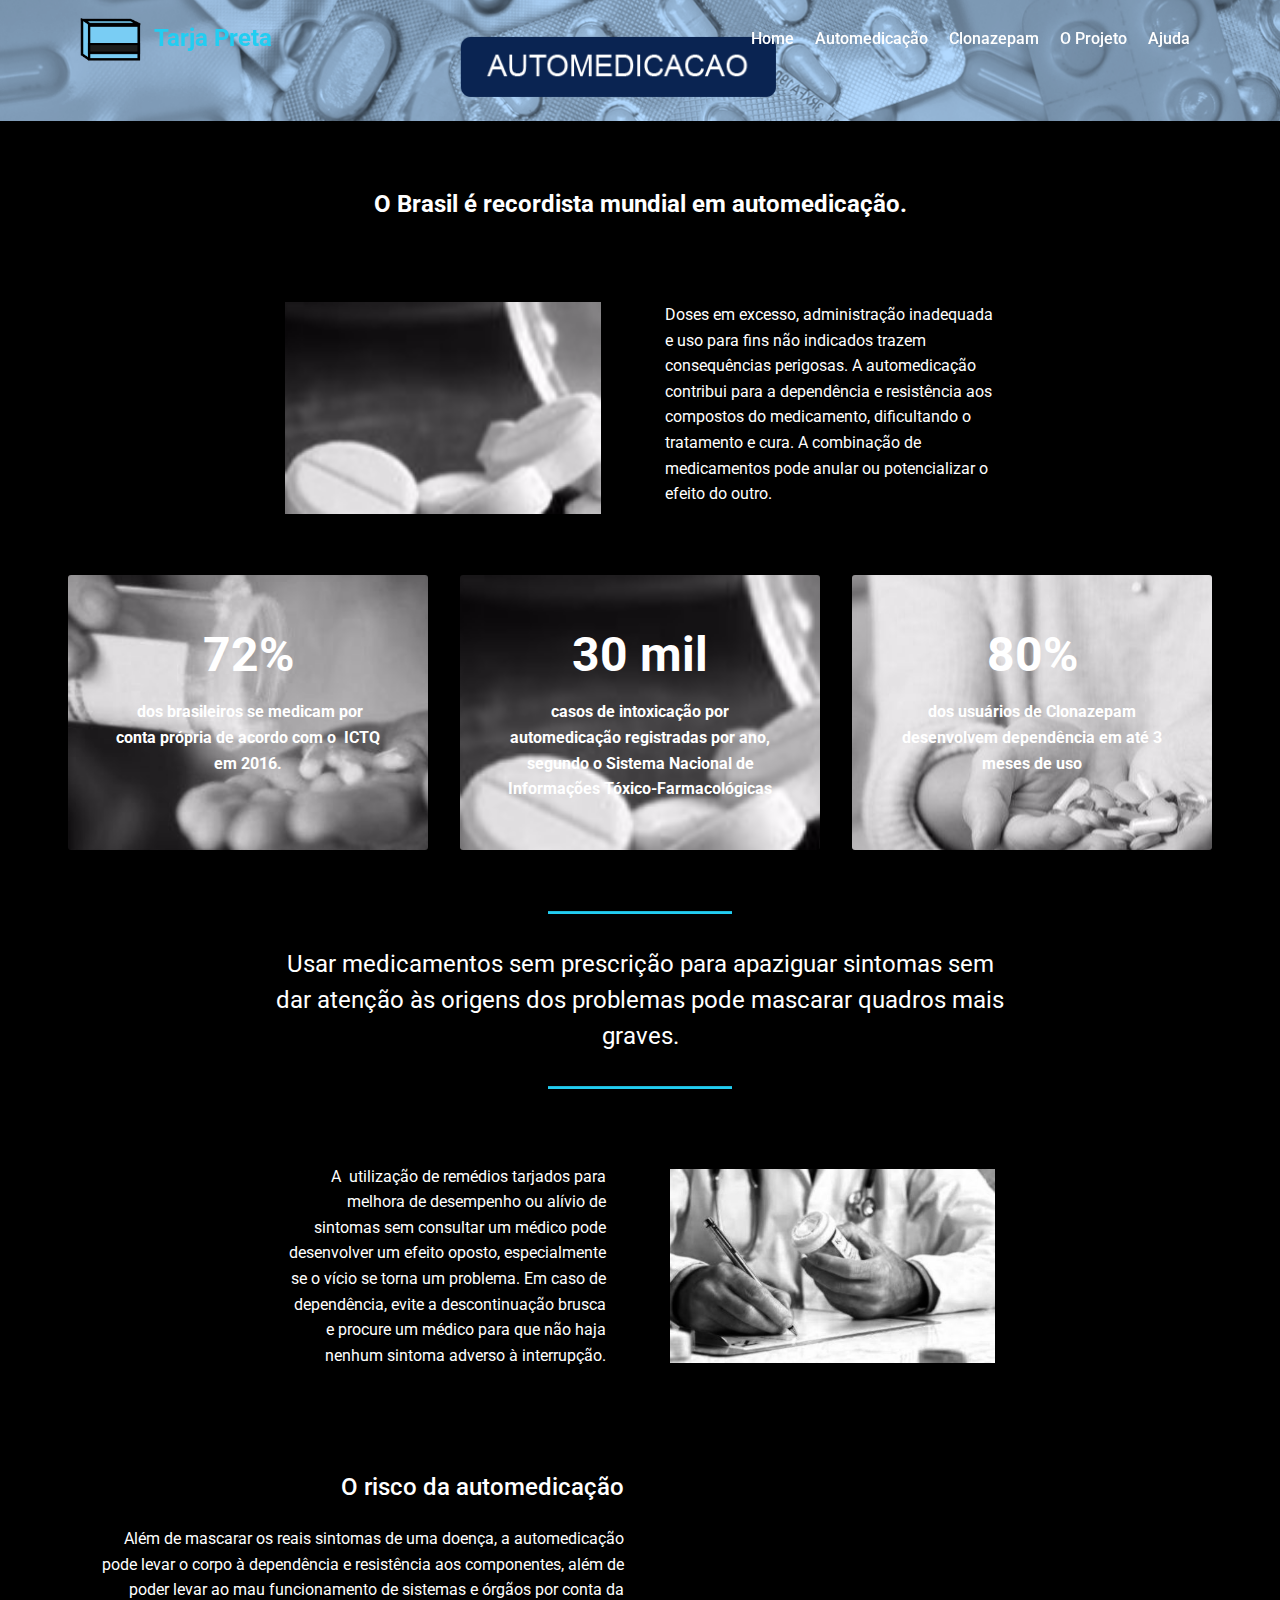
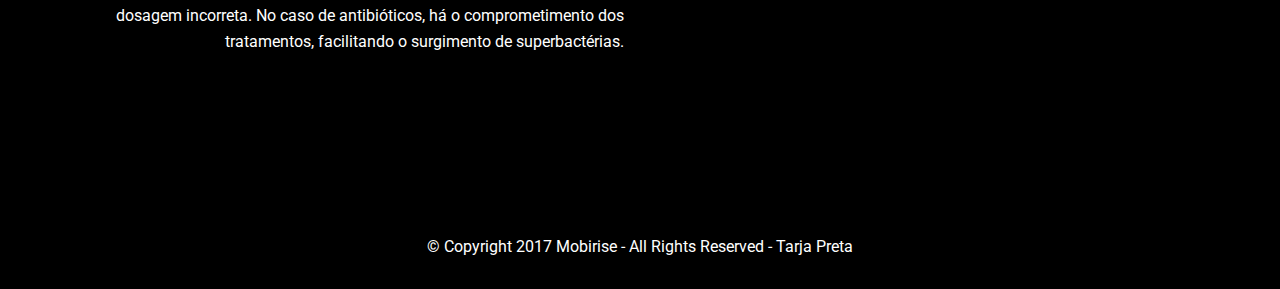
==== commit 8d2b1eb6: "create github pages" ====
--- a/page1.html
+++ b/page1.html
@@ -37,7 +37,11 @@
         </button>
         <div class="menu-logo">
             <div class="navbar-brand">
-                
+                <span class="navbar-logo">
+                    <a href="https://mobirise.com">
+                         <img src="assets/images/logo-pequeno-100x100.png" alt="Mobirise" title="" style="height: 3.8rem;">
+                    </a>
+                </span>
                 <span class="navbar-caption-wrap"><a class="navbar-caption text-primary display-5" href="https://mobirise.com">
                         Tarja Preta</a></span>
             </div>
@@ -64,7 +68,7 @@
     </nav>
 </section>
 
-<section class="engine"><a href="https://mobirise.me/q">free responsive website templates</a></section><section class="mbr-section content5 cid-qTKZDHX40j" id="content5-d">
+<section class="engine"><a href="https://mobirise.me/t">amp template</a></section><section class="mbr-section content5 cid-qTKZDHX40j" id="content5-d">
 
     
 
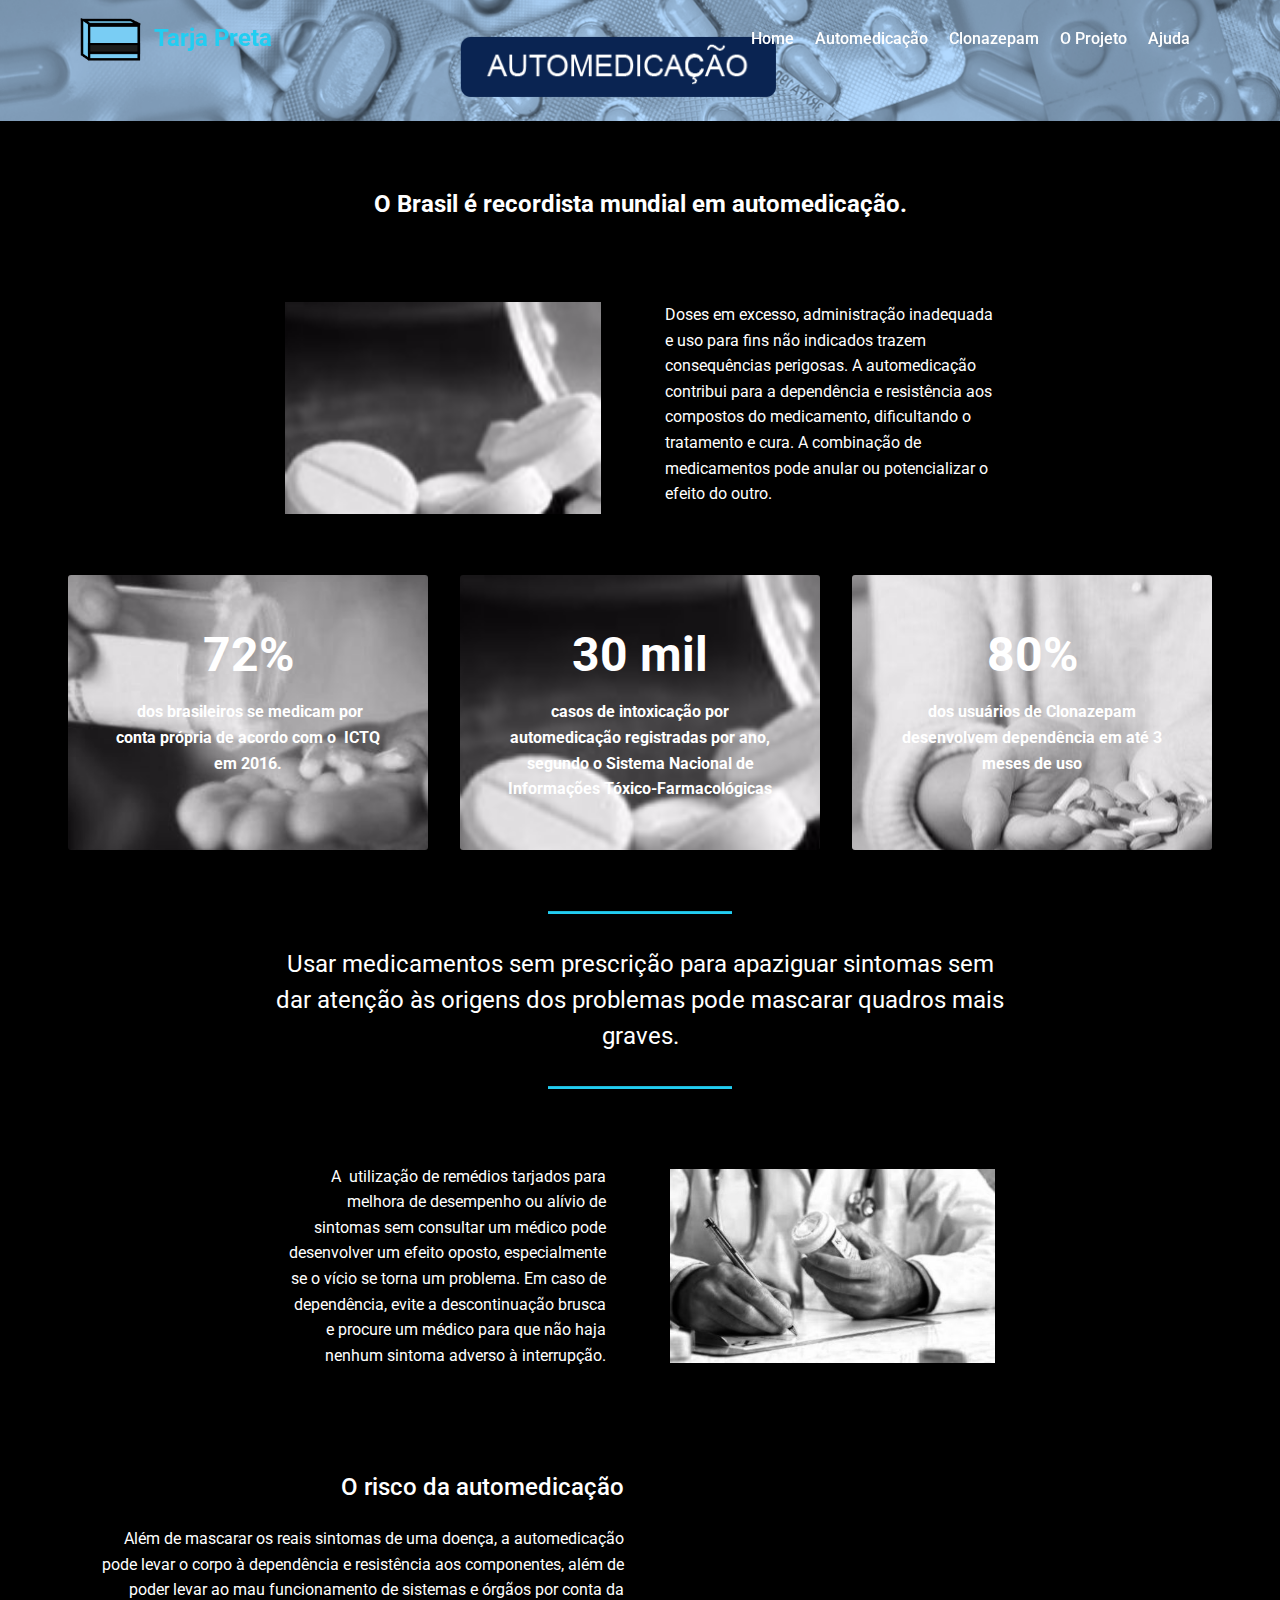
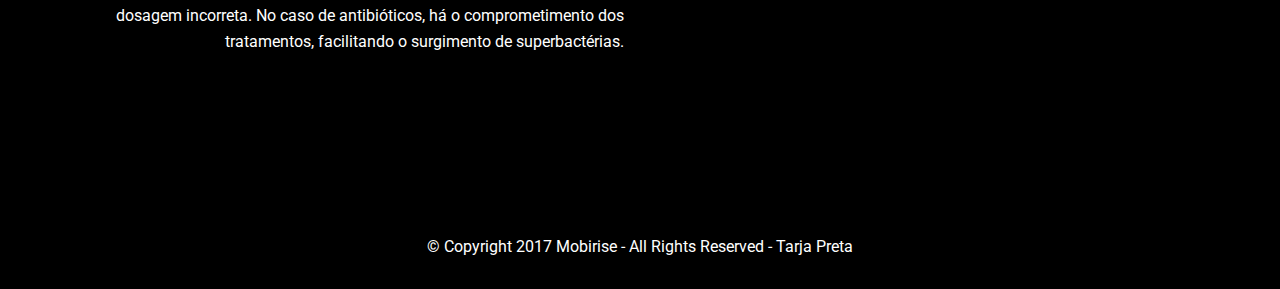
==== commit fee89d1a: "create github pages" ====
--- a/page1.html
+++ b/page1.html
@@ -68,7 +68,7 @@
     </nav>
 </section>
 
-<section class="engine"><a href="https://mobirise.me/t">amp template</a></section><section class="mbr-section content5 cid-qTKZDHX40j" id="content5-d">
+<section class="engine"><a href="https://mobirise.me/w">free html5 templates</a></section><section class="mbr-section content5 cid-qTKZDHX40j" id="content5-d">
 
     
 
